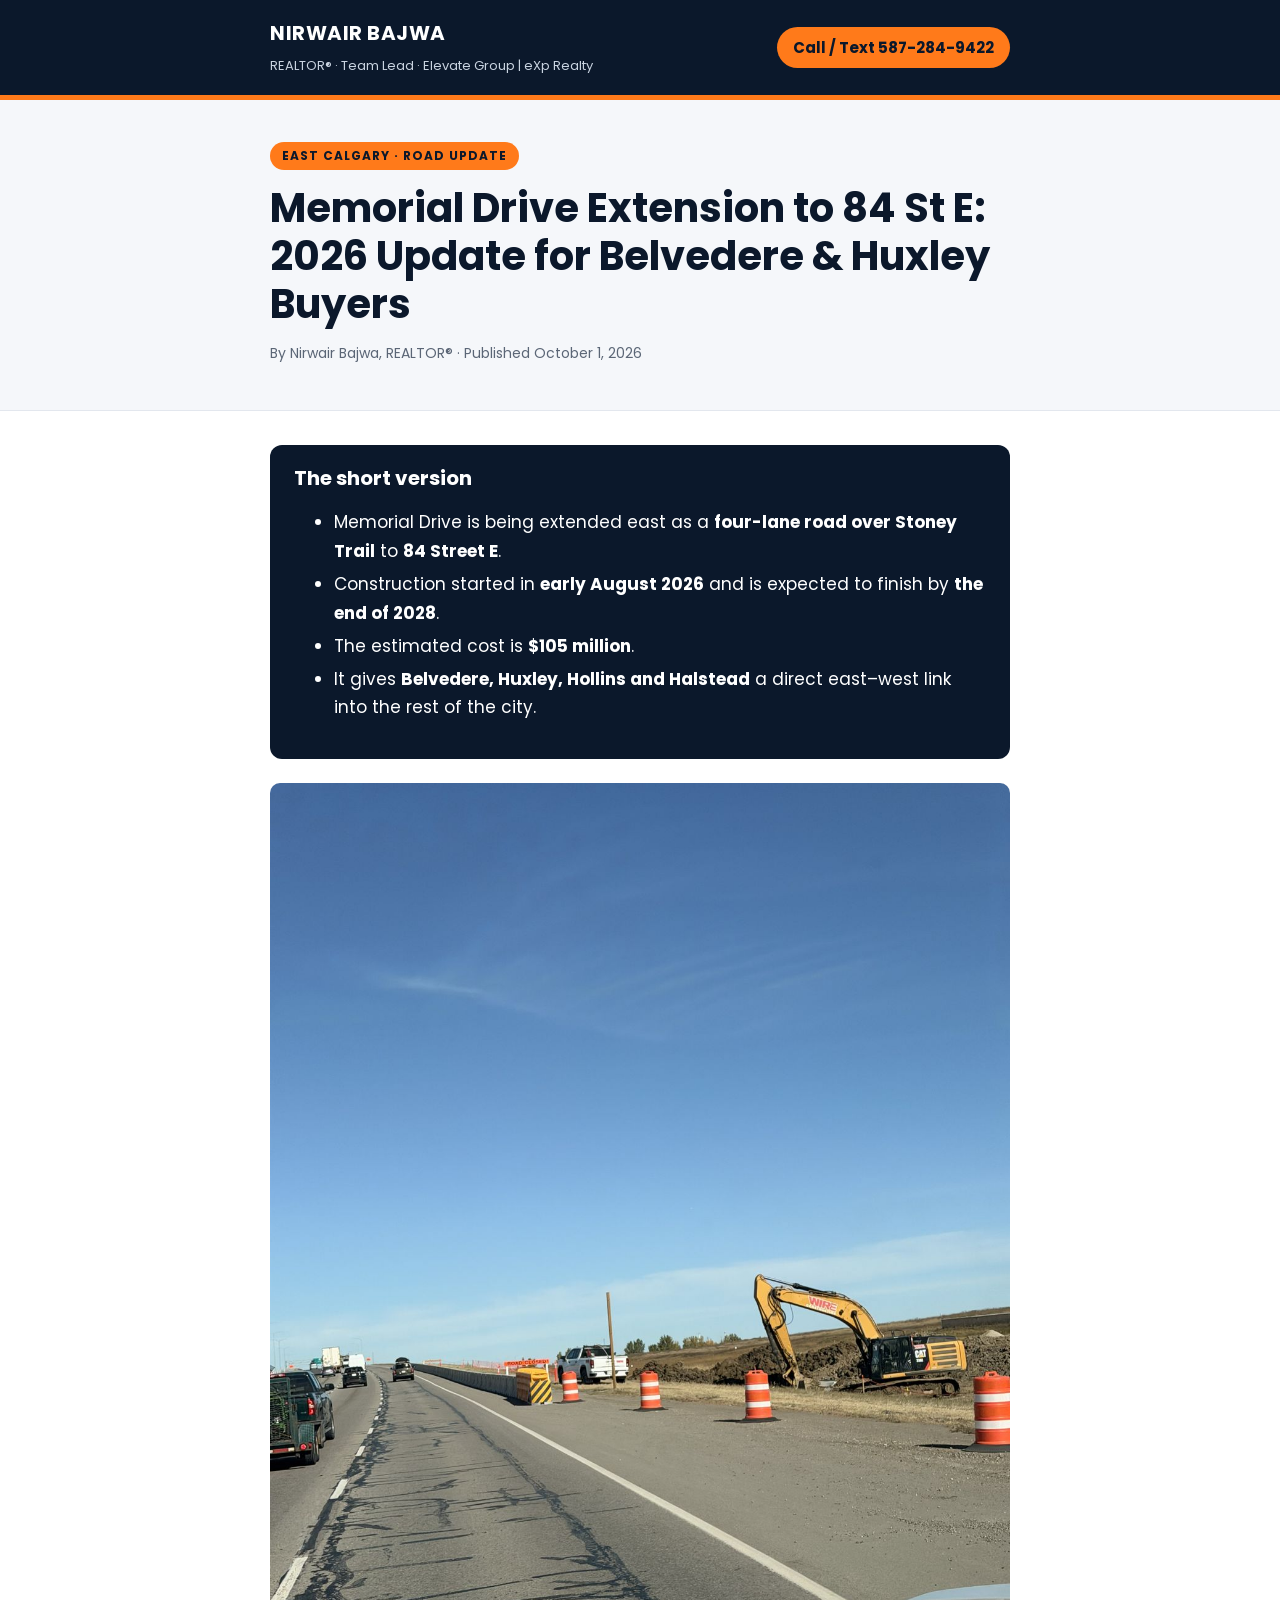
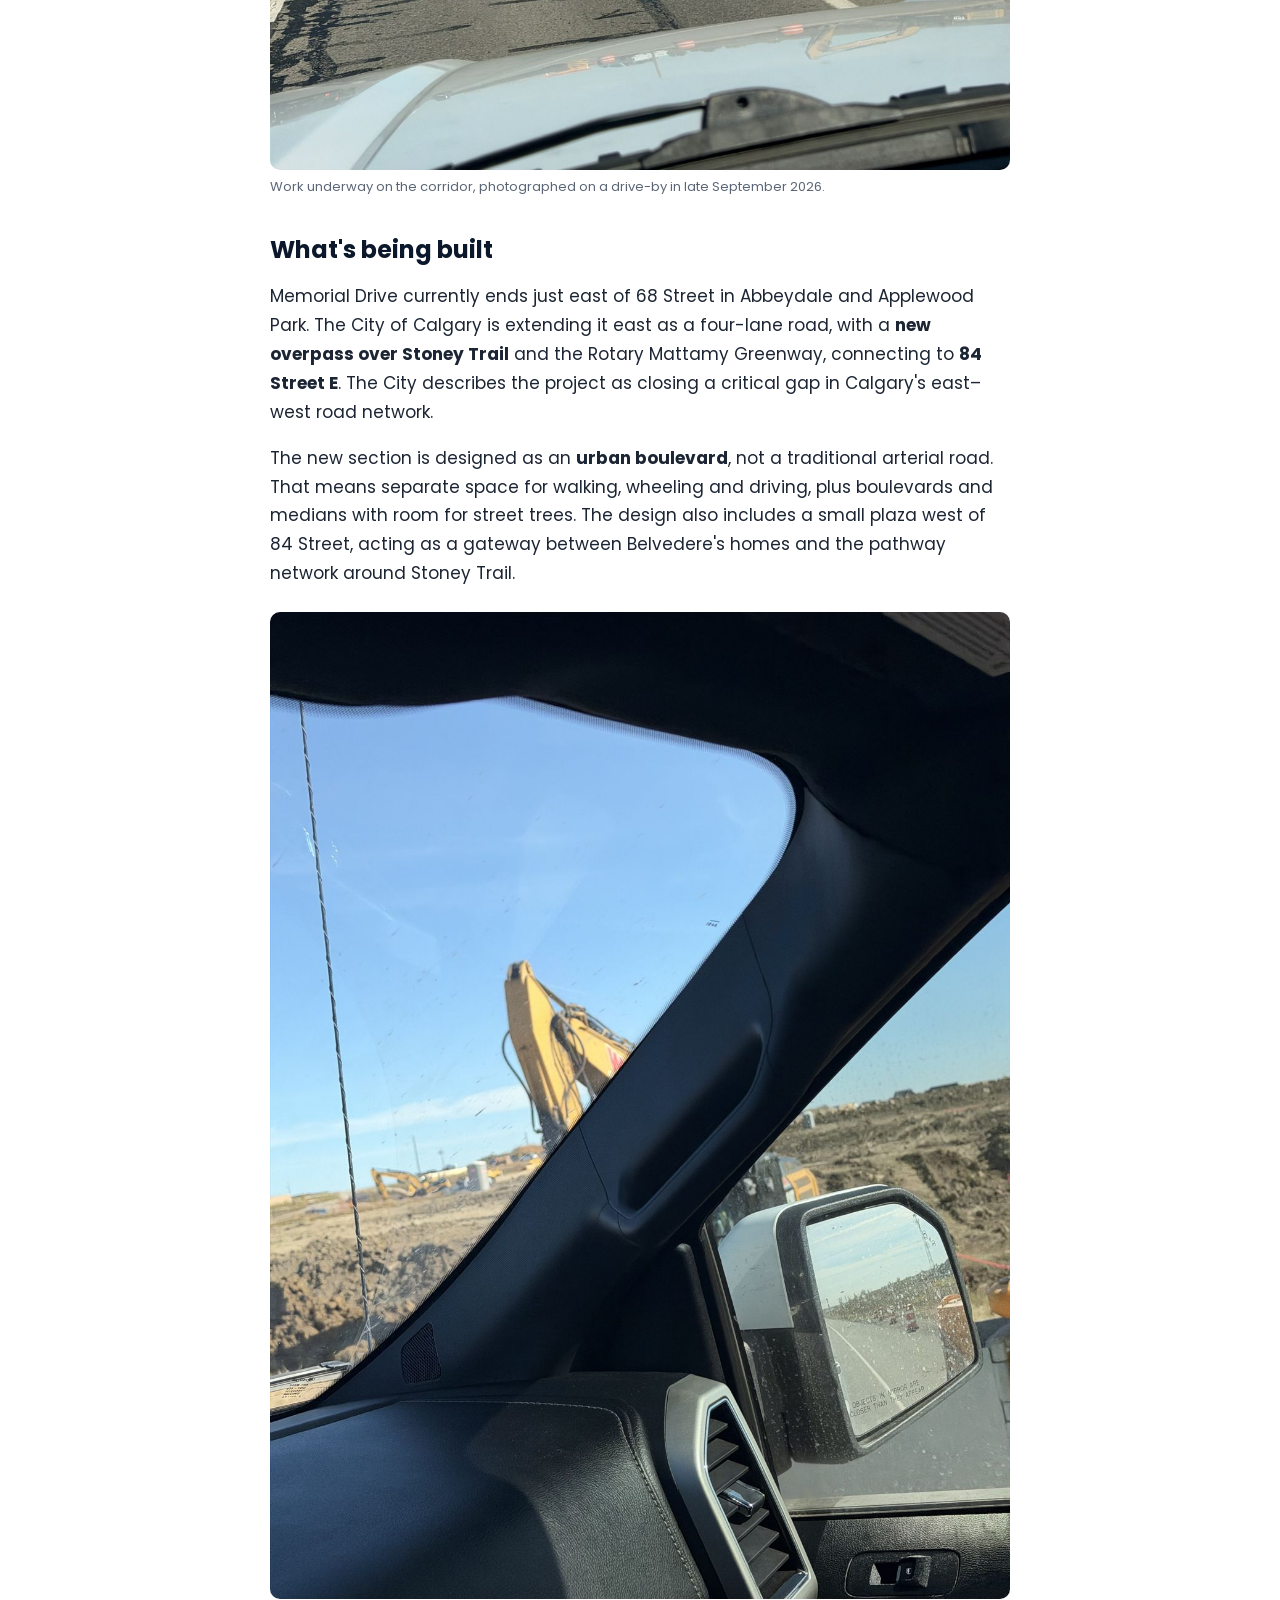
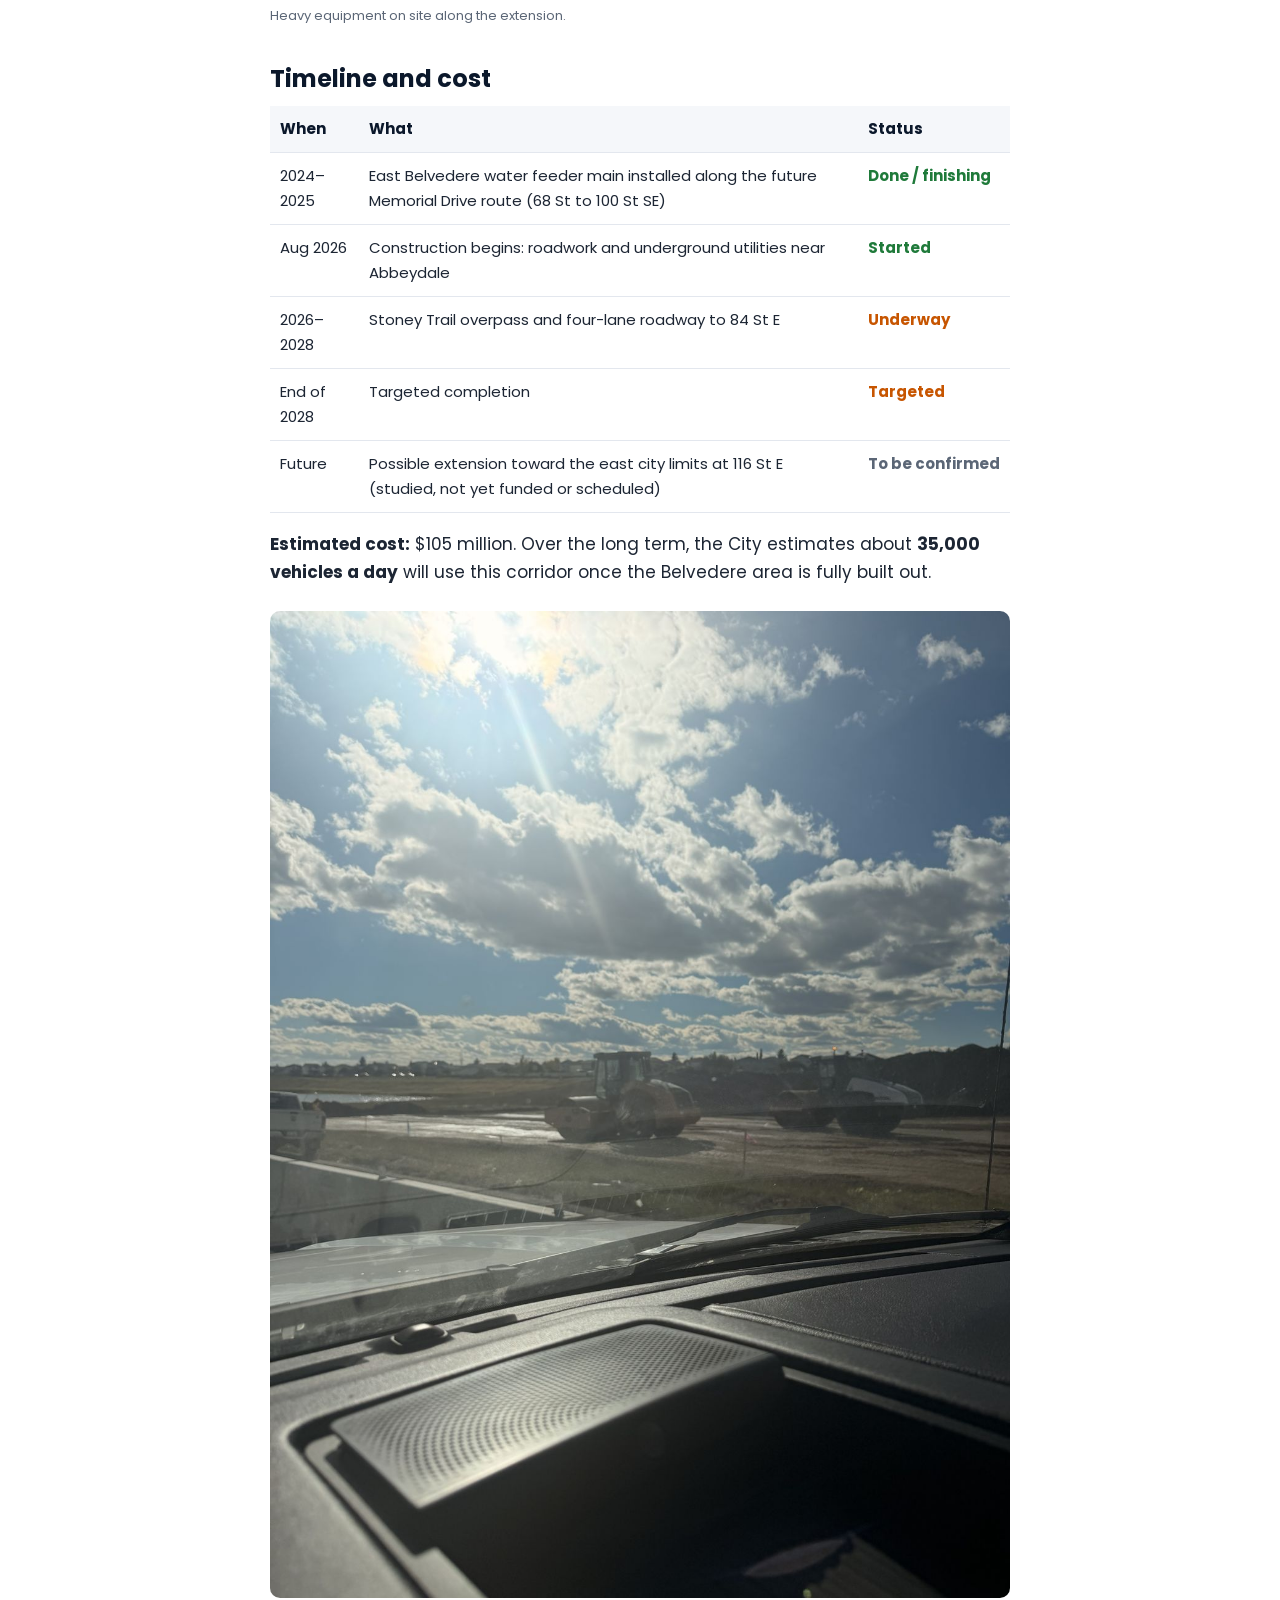
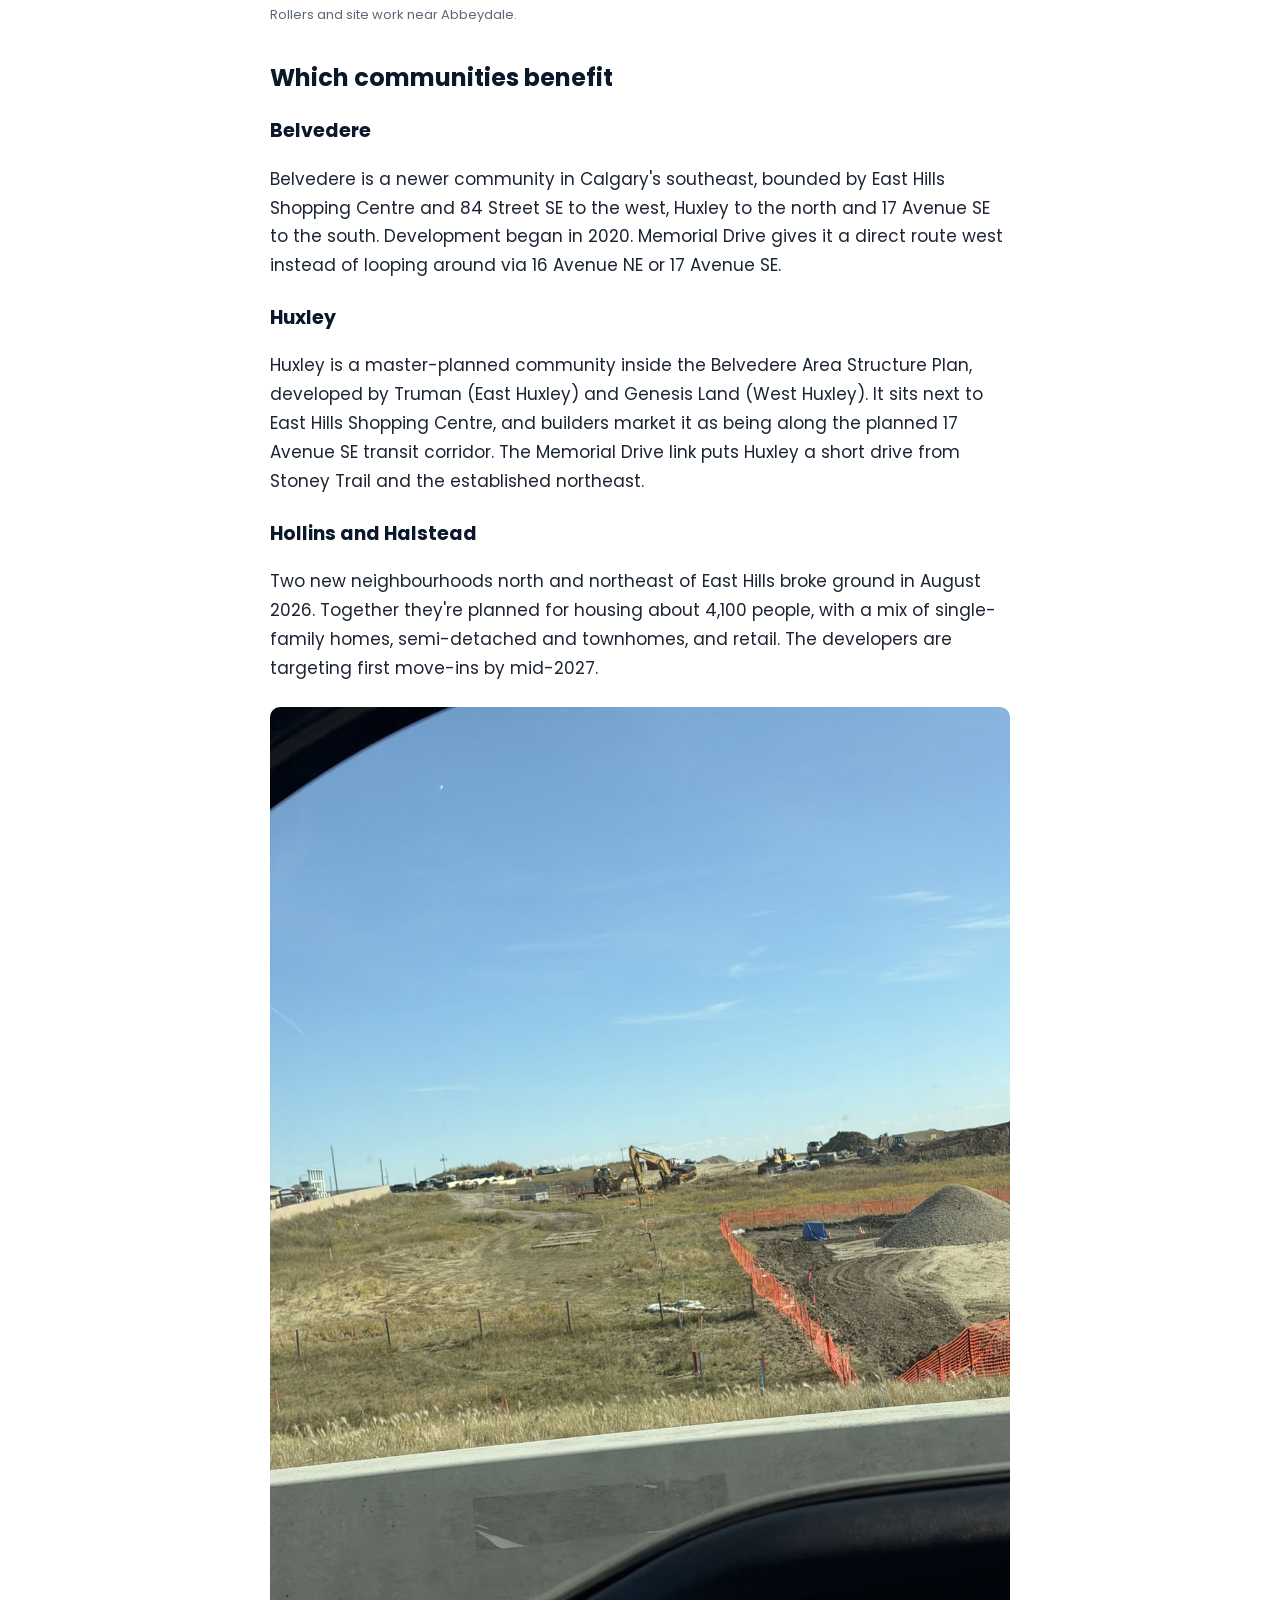
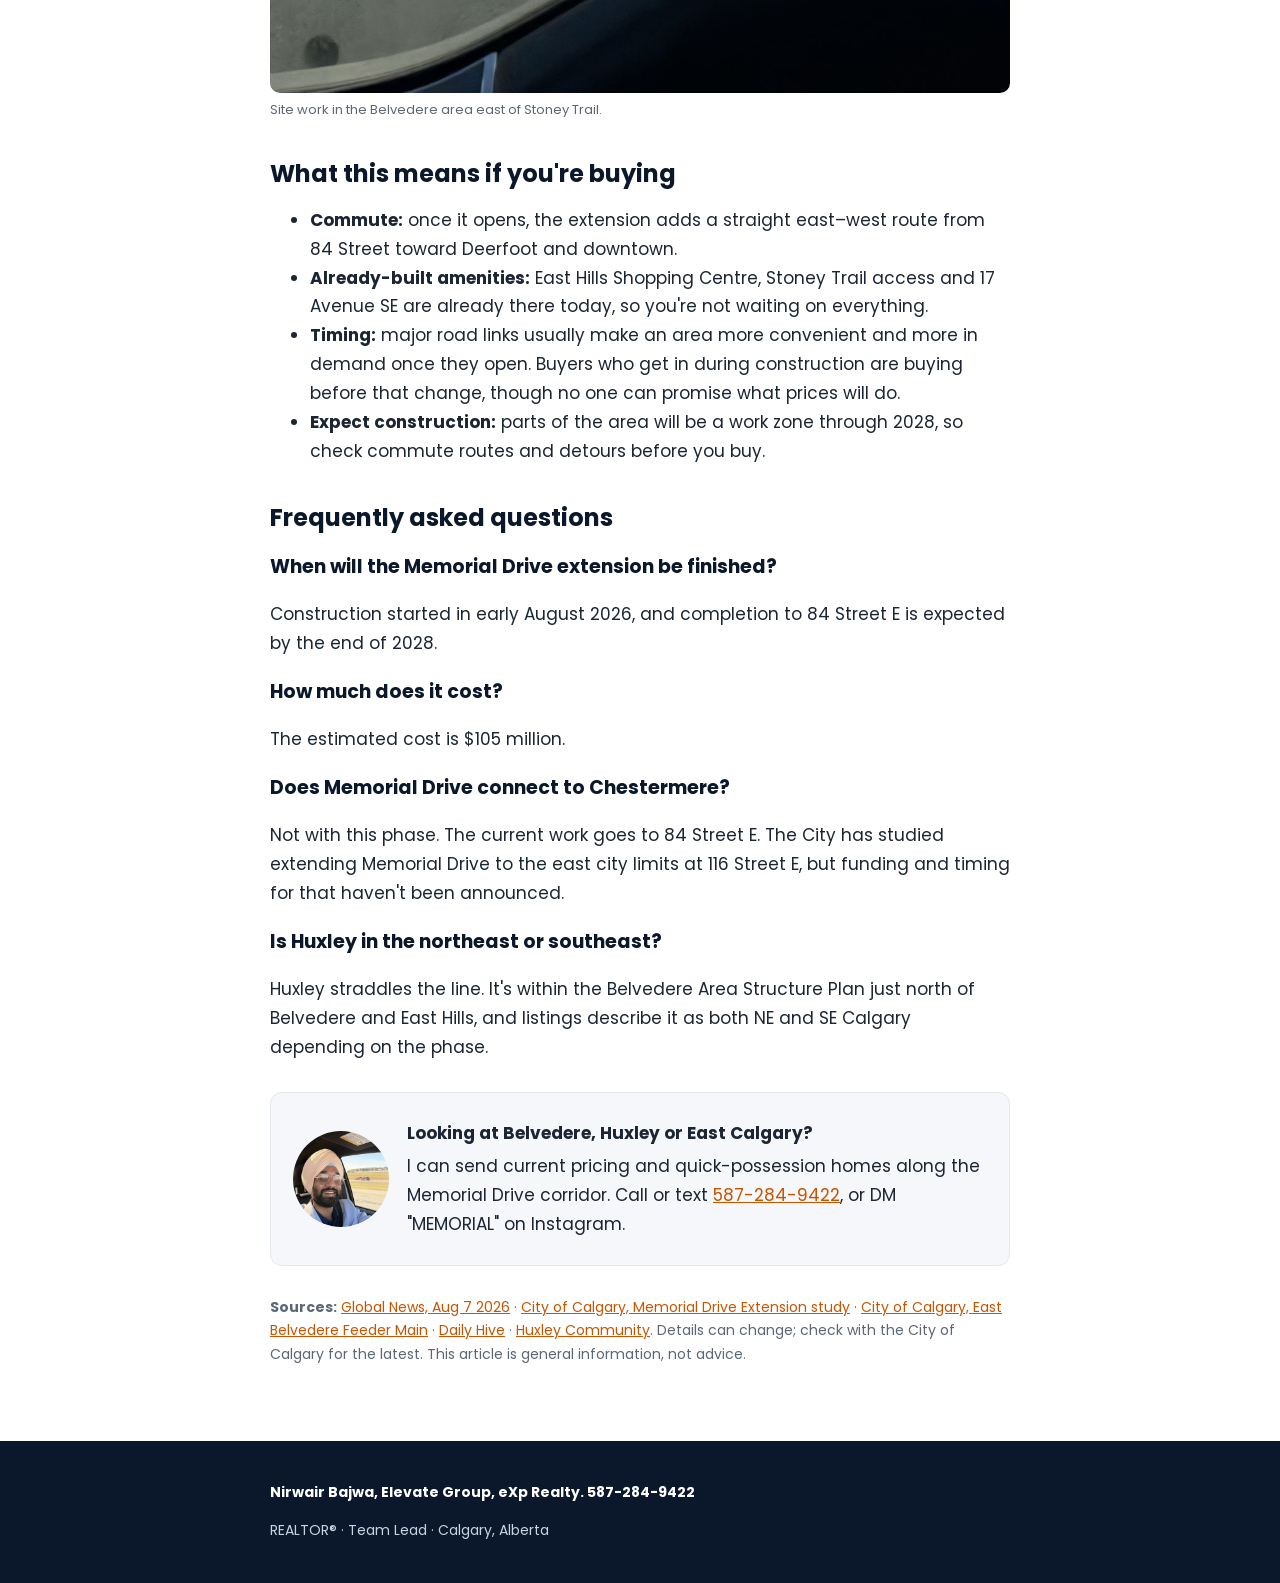
==== memorial-drive-extension-2026/index.html @ ebdf1648 "Launch site with Memorial Drive extension article Co-Authored-By: Claude Opus 5.5 <noreply@anthropic" ====
<!doctype html>
<html lang="en">
<head>
<meta charset="utf-8">
<meta name="viewport" content="width=device-width, initial-scale=1">
<title>Memorial Drive Extension to 84 St E: 2026 Update for Belvedere &amp; Huxley | Nirwair Bajwa</title>
<meta name="description" content="Memorial Drive is being extended over Stoney Trail to 84 Street E in Calgary. Cost, timeline, what's being built and what it means for Belvedere, Huxley and East Calgary buyers. Updated October 1, 2026.">
<link rel="canonical" href="https://nirwairbajwa.github.io/memorial-drive-extension-2026/">
<meta property="og:type" content="article">
<meta property="og:title" content="Memorial Drive Extension to 84 St E: 2026 Update for Belvedere & Huxley">
<meta property="og:description" content="$105M, four lanes, a new Stoney Trail overpass, targeted for end of 2028. What it means for East Calgary buyers.">
<meta property="og:url" content="https://nirwairbajwa.github.io/memorial-drive-extension-2026/">
<meta property="og:image" content="https://nirwairbajwa.github.io/img/memorial-drive-construction-cones.jpg">
<link rel="preconnect" href="https://fonts.googleapis.com"><link rel="stylesheet" href="https://fonts.googleapis.com/css2?family=Poppins:wght@400;500;700&display=swap">
<link rel="stylesheet" href="../style.css">
<script type="application/ld+json">
{"@context":"https://schema.org","@graph":[
{"@type":"Article","headline":"Memorial Drive Extension to 84 St E: 2026 Update for Belvedere & Huxley Buyers","datePublished":"2026-10-01","dateModified":"2026-10-01","image":"https://nirwairbajwa.github.io/img/memorial-drive-construction-cones.jpg","author":{"@type":"Person","name":"Nirwair Bajwa","jobTitle":"REALTOR®, Team Lead","worksFor":{"@type":"RealEstateAgent","name":"Elevate Group | eXp Realty","telephone":"+1-587-284-9422","areaServed":"Calgary, Alberta"}},"mainEntityOfPage":"https://nirwairbajwa.github.io/memorial-drive-extension-2026/"},
{"@type":"FAQPage","mainEntity":[
{"@type":"Question","name":"When will the Memorial Drive extension be finished?","acceptedAnswer":{"@type":"Answer","text":"Construction started in early August 2026 and the extension to 84 Street E is expected to be completed by the end of 2028, according to reporting on the City of Calgary project."}},
{"@type":"Question","name":"How much does the Memorial Drive extension cost?","acceptedAnswer":{"@type":"Answer","text":"The estimated cost of the project is $105 million."}},
{"@type":"Question","name":"Which communities does the Memorial Drive extension connect?","acceptedAnswer":{"@type":"Answer","text":"It extends Memorial Drive east from Abbeydale and Applewood Park, over Stoney Trail, to 84 Street E, connecting the Belvedere area east of Stoney Trail, including Belvedere, Huxley and the new Hollins and Halstead communities, with the rest of Calgary."}},
{"@type":"Question","name":"Will Memorial Drive go all the way to the east city limits?","acceptedAnswer":{"@type":"Answer","text":"The City's functional planning study looks at extending Memorial Drive to the east city limits at 116 Street E. The current construction goes to 84 Street E; timing and funding for anything further east have not been confirmed."}}
]}]}
</script>
</head>
<body>
<header class="site"><div class="wrap">
<a class="brand" href="../"><b>NIRWAIR BAJWA</b><span>REALTOR® · Team Lead · Elevate Group | eXp Realty</span></a>
<a class="callbtn" href="tel:+15872849422">Call / Text 587-284-9422</a>
</div></header>

<section class="hero"><div class="wrap">
<span class="tag">East Calgary · Road update</span>
<h1>Memorial Drive Extension to 84 St E: 2026 Update for Belvedere &amp; Huxley Buyers</h1>
<p class="meta">By Nirwair Bajwa, REALTOR® · Published October 1, 2026</p>
</div></section>

<div class="wrap"><article>

<div class="keybox">
<h2>The short version</h2>
<ul>
<li>Memorial Drive is being extended east as a <b>four-lane road over Stoney Trail</b> to <b>84 Street E</b>.</li>
<li>Construction started in <b>early August 2026</b> and is expected to finish by <b>the end of 2028</b>.</li>
<li>The estimated cost is <b>$105 million</b>.</li>
<li>It gives <b>Belvedere, Huxley, Hollins and Halstead</b> a direct east–west link into the rest of the city.</li>
</ul>
</div>

<figure><img src="../img/memorial-drive-construction-cones.jpg" alt="Construction zone with excavator and traffic cones on the Memorial Drive extension in East Calgary" loading="eager">
<figcaption>Work underway on the corridor, photographed on a drive-by in late September 2026.</figcaption></figure>

<h2>What's being built</h2>
<p>Memorial Drive currently ends just east of 68 Street in Abbeydale and Applewood Park. The City of Calgary is extending it east as a four-lane road, with a <b>new overpass over Stoney Trail</b> and the Rotary Mattamy Greenway, connecting to <b>84 Street E</b>. The City describes the project as closing a critical gap in Calgary's east–west road network.</p>
<p>The new section is designed as an <b>urban boulevard</b>, not a traditional arterial road. That means separate space for walking, wheeling and driving, plus boulevards and medians with room for street trees. The design also includes a small plaza west of 84 Street, acting as a gateway between Belvedere's homes and the pathway network around Stoney Trail.</p>

<figure><img src="../img/memorial-drive-excavator.jpg" alt="Excavator working on Memorial Drive extension seen from a vehicle window" loading="lazy">
<figcaption>Heavy equipment on site along the extension.</figcaption></figure>

<h2>Timeline and cost</h2>
<table>
<tr><th>When</th><th>What</th><th>Status</th></tr>
<tr><td>2024–2025</td><td>East Belvedere water feeder main installed along the future Memorial Drive route (68 St to 100 St SE)</td><td class="status done">Done / finishing</td></tr>
<tr><td>Aug 2026</td><td>Construction begins: roadwork and underground utilities near Abbeydale</td><td class="status done">Started</td></tr>
<tr><td>2026–2028</td><td>Stoney Trail overpass and four-lane roadway to 84 St E</td><td class="status now">Underway</td></tr>
<tr><td>End of 2028</td><td>Targeted completion</td><td class="status now">Targeted</td></tr>
<tr><td>Future</td><td>Possible extension toward the east city limits at 116 St E (studied, not yet funded or scheduled)</td><td class="status tbd">To be confirmed</td></tr>
</table>
<p><b>Estimated cost:</b> $105 million. Over the long term, the City estimates about <b>35,000 vehicles a day</b> will use this corridor once the Belvedere area is fully built out.</p>

<figure><img src="../img/memorial-drive-rollers-abbeydale.jpg" alt="Road rollers compacting ground for Memorial Drive extension near Abbeydale, Calgary" loading="lazy">
<figcaption>Rollers and site work near Abbeydale.</figcaption></figure>

<h2>Which communities benefit</h2>
<h3>Belvedere</h3>
<p>Belvedere is a newer community in Calgary's southeast, bounded by East Hills Shopping Centre and 84 Street SE to the west, Huxley to the north and 17 Avenue SE to the south. Development began in 2020. Memorial Drive gives it a direct route west instead of looping around via 16 Avenue NE or 17 Avenue SE.</p>
<h3>Huxley</h3>
<p>Huxley is a master-planned community inside the Belvedere Area Structure Plan, developed by Truman (East Huxley) and Genesis Land (West Huxley). It sits next to East Hills Shopping Centre, and builders market it as being along the planned 17 Avenue SE transit corridor. The Memorial Drive link puts Huxley a short drive from Stoney Trail and the established northeast.</p>
<h3>Hollins and Halstead</h3>
<p>Two new neighbourhoods north and northeast of East Hills broke ground in August 2026. Together they're planned for housing about 4,100 people, with a mix of single-family homes, semi-detached and townhomes, and retail. The developers are targeting first move-ins by mid-2027.</p>

<figure><img src="../img/belvedere-huxley-site-work.jpg" alt="New community site work east of Stoney Trail in the Belvedere area of Calgary" loading="lazy">
<figcaption>Site work in the Belvedere area east of Stoney Trail.</figcaption></figure>

<h2>What this means if you're buying</h2>
<ul>
<li><b>Commute:</b> once it opens, the extension adds a straight east–west route from 84 Street toward Deerfoot and downtown.</li>
<li><b>Already-built amenities:</b> East Hills Shopping Centre, Stoney Trail access and 17 Avenue SE are already there today, so you're not waiting on everything.</li>
<li><b>Timing:</b> major road links usually make an area more convenient and more in demand once they open. Buyers who get in during construction are buying before that change, though no one can promise what prices will do.</li>
<li><b>Expect construction:</b> parts of the area will be a work zone through 2028, so check commute routes and detours before you buy.</li>
</ul>

<div class="faq">
<h2>Frequently asked questions</h2>
<h3>When will the Memorial Drive extension be finished?</h3>
<p>Construction started in early August 2026, and completion to 84 Street E is expected by the end of 2028.</p>
<h3>How much does it cost?</h3>
<p>The estimated cost is $105 million.</p>
<h3>Does Memorial Drive connect to Chestermere?</h3>
<p>Not with this phase. The current work goes to 84 Street E. The City has studied extending Memorial Drive to the east city limits at 116 Street E, but funding and timing for that haven't been announced.</p>
<h3>Is Huxley in the northeast or southeast?</h3>
<p>Huxley straddles the line. It's within the Belvedere Area Structure Plan just north of Belvedere and East Hills, and listings describe it as both NE and SE Calgary depending on the phase.</p>
</div>

<div class="cta">
<img src="../img/nirwair-bajwa.jpg" alt="Nirwair Bajwa, REALTOR®, Elevate Group eXp Realty">
<div>
<p><b>Looking at Belvedere, Huxley or East Calgary?</b></p>
<p>I can send current pricing and quick-possession homes along the Memorial Drive corridor. Call or text <a href="tel:+15872849422">587-284-9422</a>, or DM "MEMORIAL" on Instagram.</p>
</div></div>

<p class="sources"><b>Sources:</b>
<a href="https://globalnews.ca/news/12013699/memorial-drive-extension-calgary-hollins-halstead/" rel="nofollow">Global News, Aug 7 2026</a> ·
<a href="https://engage.calgary.ca/memorialdriveeast" rel="nofollow">City of Calgary, Memorial Drive Extension study</a> ·
<a href="https://www.calgary.ca/planning/water/east-belvedere-feeder-main.html" rel="nofollow">City of Calgary, East Belvedere Feeder Main</a> ·
<a href="https://dailyhive.com/calgary/calgary-memorial-drive-extension-construction" rel="nofollow">Daily Hive</a> ·
<a href="https://www.huxleycommunity.ca/" rel="nofollow">Huxley Community</a>.
Details can change; check with the City of Calgary for the latest. This article is general information, not advice.</p>

</article></div>

<footer><div class="wrap">
<p><b>Nirwair Bajwa, Elevate Group, eXp Realty. 587-284-9422</b></p>
<p>REALTOR® · Team Lead · Calgary, Alberta</p>
</div></footer>
</body>
</html>
---- style.css ----
:root{--navy:#0b182b;--orange:#ff7a1a;--ink:#1c2533;--muted:#5b6676;--line:#e3e7ee;--bg:#fff;--soft:#f5f7fa}
*{box-sizing:border-box}
body{margin:0;font-family:"Poppins",system-ui,-apple-system,"Segoe UI",sans-serif;color:var(--ink);background:var(--bg);line-height:1.7;font-size:17px}
a{color:#c75500}
header.site{background:var(--navy);color:#fff;border-bottom:5px solid var(--orange)}
header.site .wrap{display:flex;justify-content:space-between;align-items:center;gap:12px;flex-wrap:wrap;padding:16px 20px}
header.site a{color:#fff;text-decoration:none}
.brand b{display:block;font-size:20px;letter-spacing:.5px}
.brand span{font-size:13px;color:#c9d3e0}
.callbtn{background:var(--orange);color:var(--navy)!important;font-weight:700;padding:8px 16px;border-radius:999px;font-size:15px}
.wrap{max-width:780px;margin:0 auto;padding:0 20px}
.hero{background:var(--soft);border-bottom:1px solid var(--line);padding:40px 0 30px}
.tag{display:inline-block;background:var(--orange);color:var(--navy);font-weight:700;font-size:12px;letter-spacing:1px;padding:4px 12px;border-radius:999px;text-transform:uppercase}
h1{font-size:clamp(28px,5vw,40px);line-height:1.2;margin:14px 0 10px;color:var(--navy)}
h2{font-size:24px;color:var(--navy);margin:36px 0 8px;line-height:1.3}
h3{font-size:19px;color:var(--navy);margin:22px 0 4px}
.meta{color:var(--muted);font-size:14px}
article{padding:10px 0 30px}
figure{margin:24px 0}
figure img{width:100%;border-radius:10px;display:block}
figcaption{font-size:13px;color:var(--muted);margin-top:6px}
.keybox{background:var(--navy);color:#fff;border-radius:12px;padding:20px 24px;margin:24px 0}
.keybox h2{color:#fff;margin-top:0;font-size:20px}
.keybox li{margin:4px 0}
table{width:100%;border-collapse:collapse;font-size:15px;margin:12px 0}
th,td{text-align:left;padding:10px;border-bottom:1px solid var(--line);vertical-align:top}
th{background:var(--soft);color:var(--navy)}
.status{font-weight:700;white-space:nowrap}
.done{color:#1f7a3a}.now{color:#c75500}.tbd{color:var(--muted)}
.faq h3{margin-top:18px}
.cta{background:var(--soft);border:1px solid var(--line);border-radius:12px;padding:22px;display:flex;gap:18px;align-items:center;margin:30px 0}
.cta img{width:96px;height:96px;object-fit:cover;border-radius:50%;flex-shrink:0}
.cta p{margin:4px 0}
.sources{font-size:14px;color:var(--muted)}
.cards{display:grid;gap:18px;padding:24px 0}
.card{border:1px solid var(--line);border-radius:12px;overflow:hidden;text-decoration:none;color:inherit;display:block}
.card img{width:100%;height:220px;object-fit:cover;display:block}
.card div{padding:16px 18px}
.card h2{margin:6px 0;font-size:21px}
footer{background:var(--navy);color:#c9d3e0;font-size:14px;padding:26px 0;margin-top:30px}
footer b{color:#fff}
@media (max-width:560px){.cta{flex-direction:column;text-align:center}}
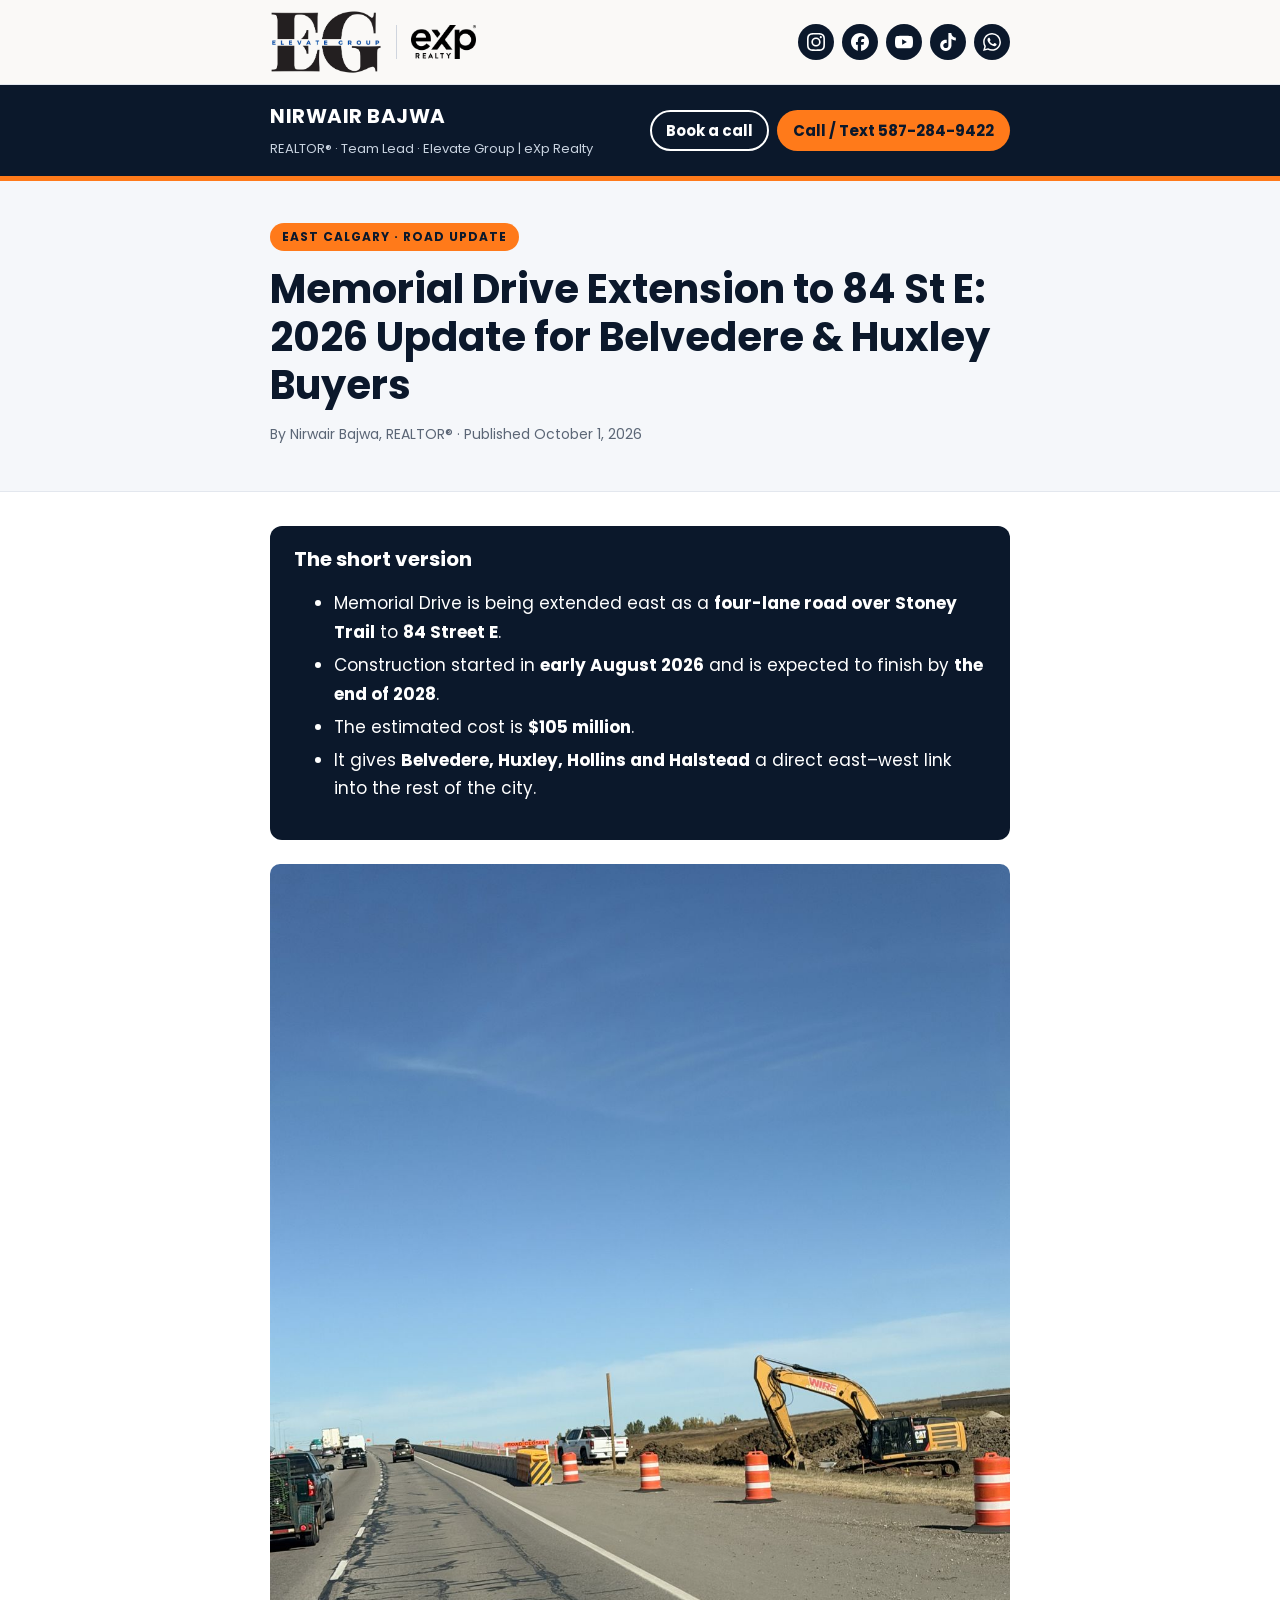
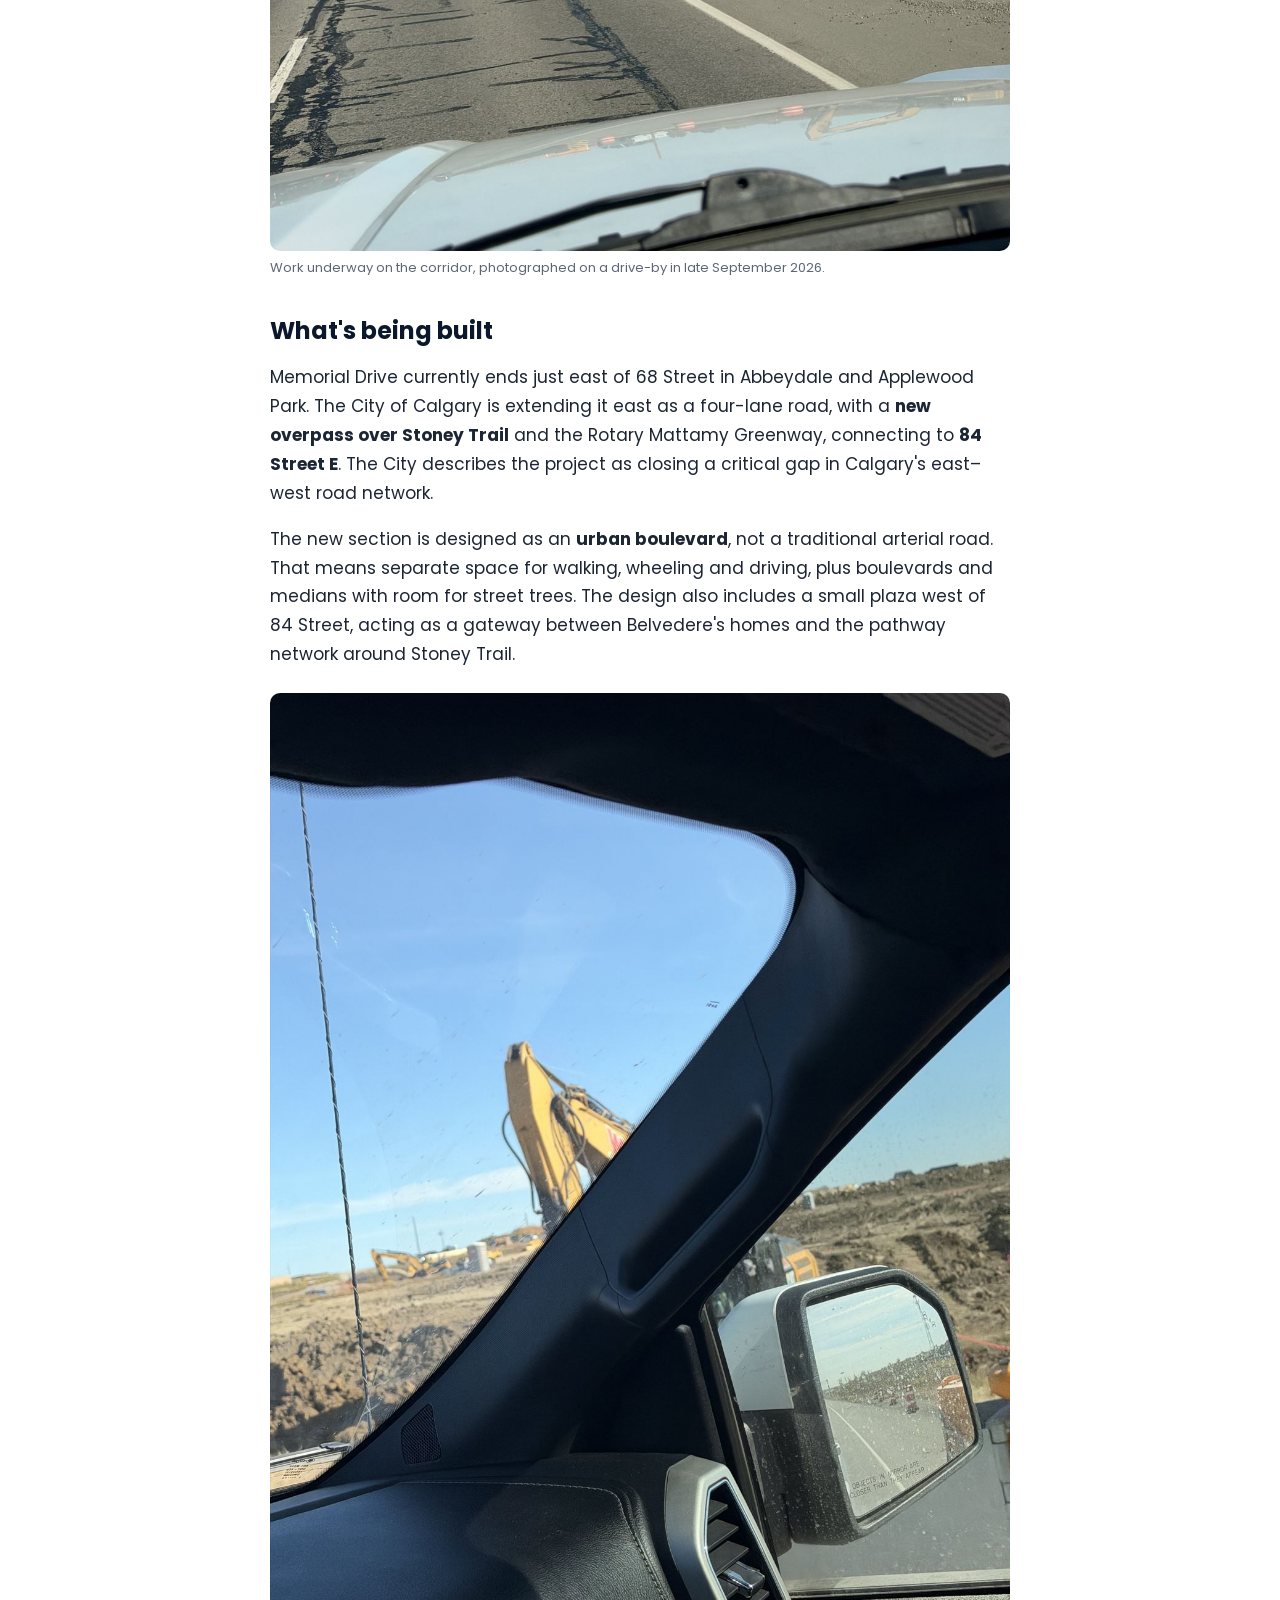
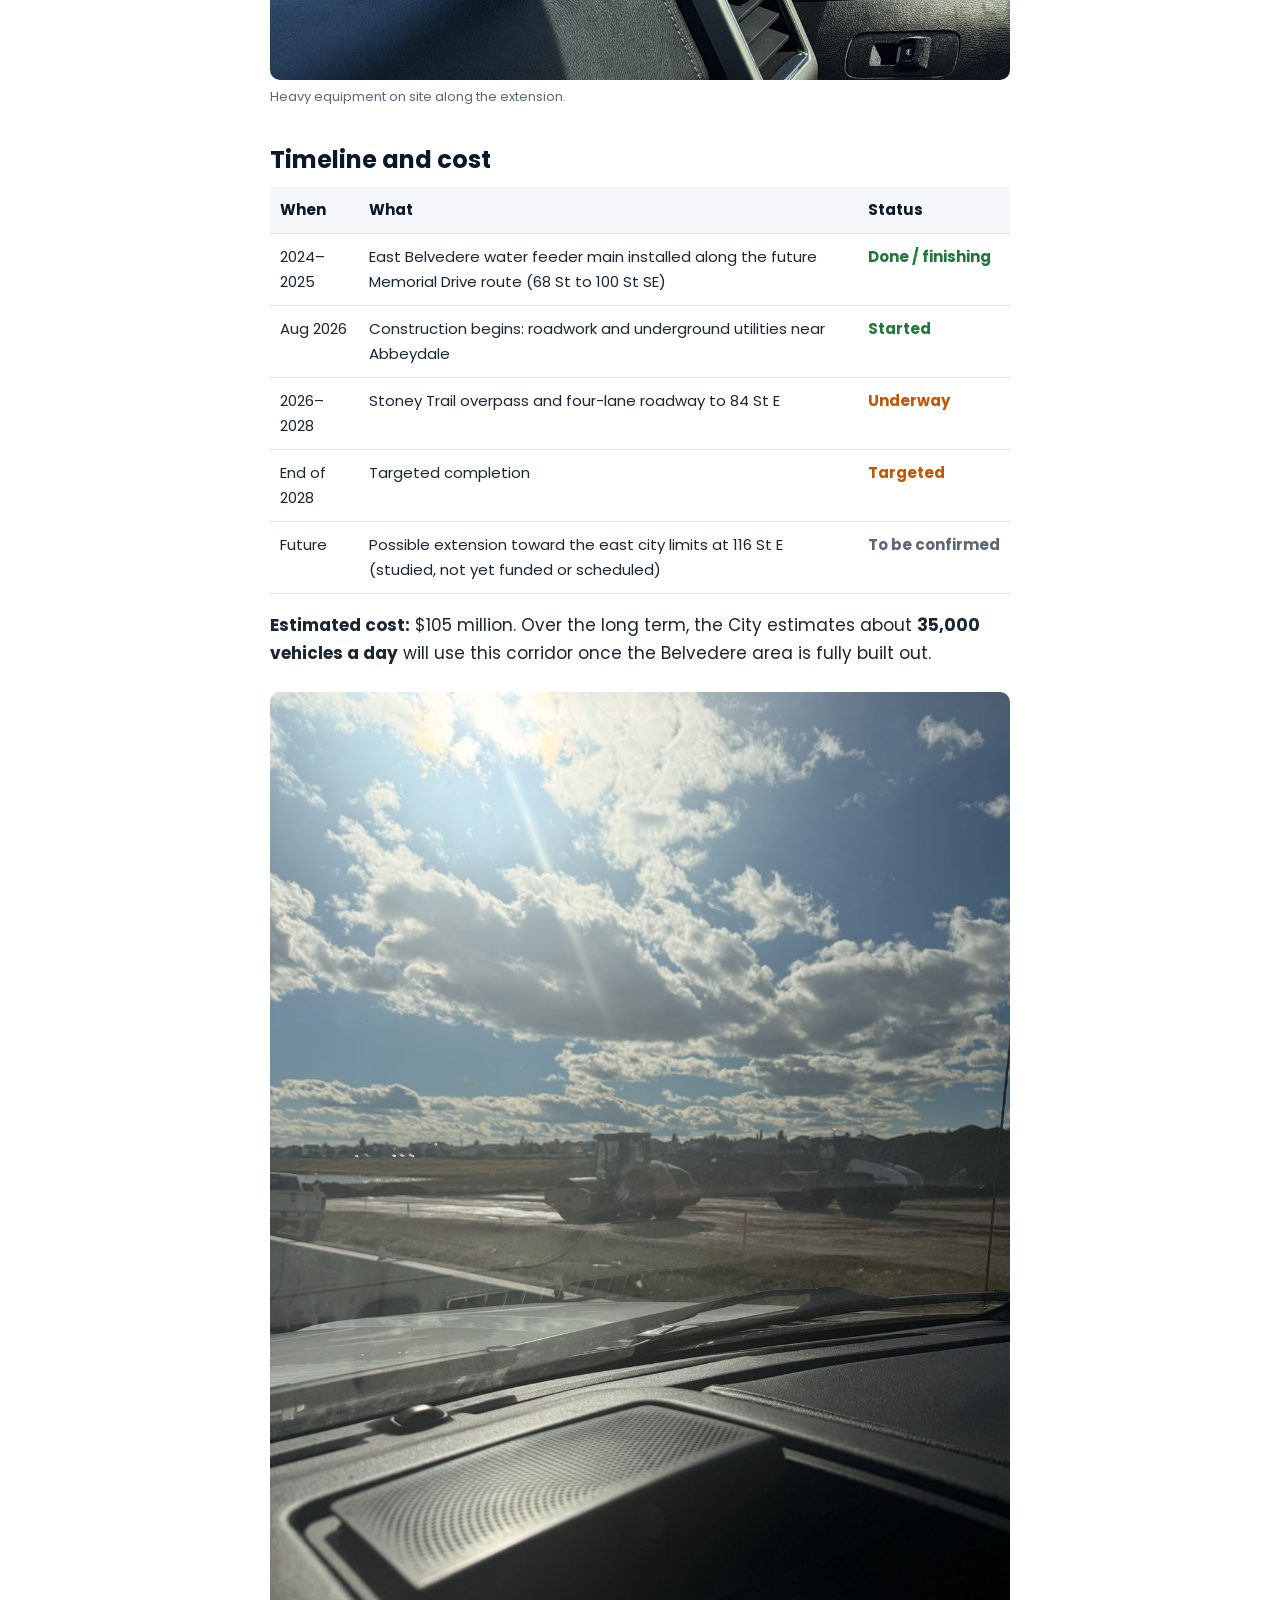
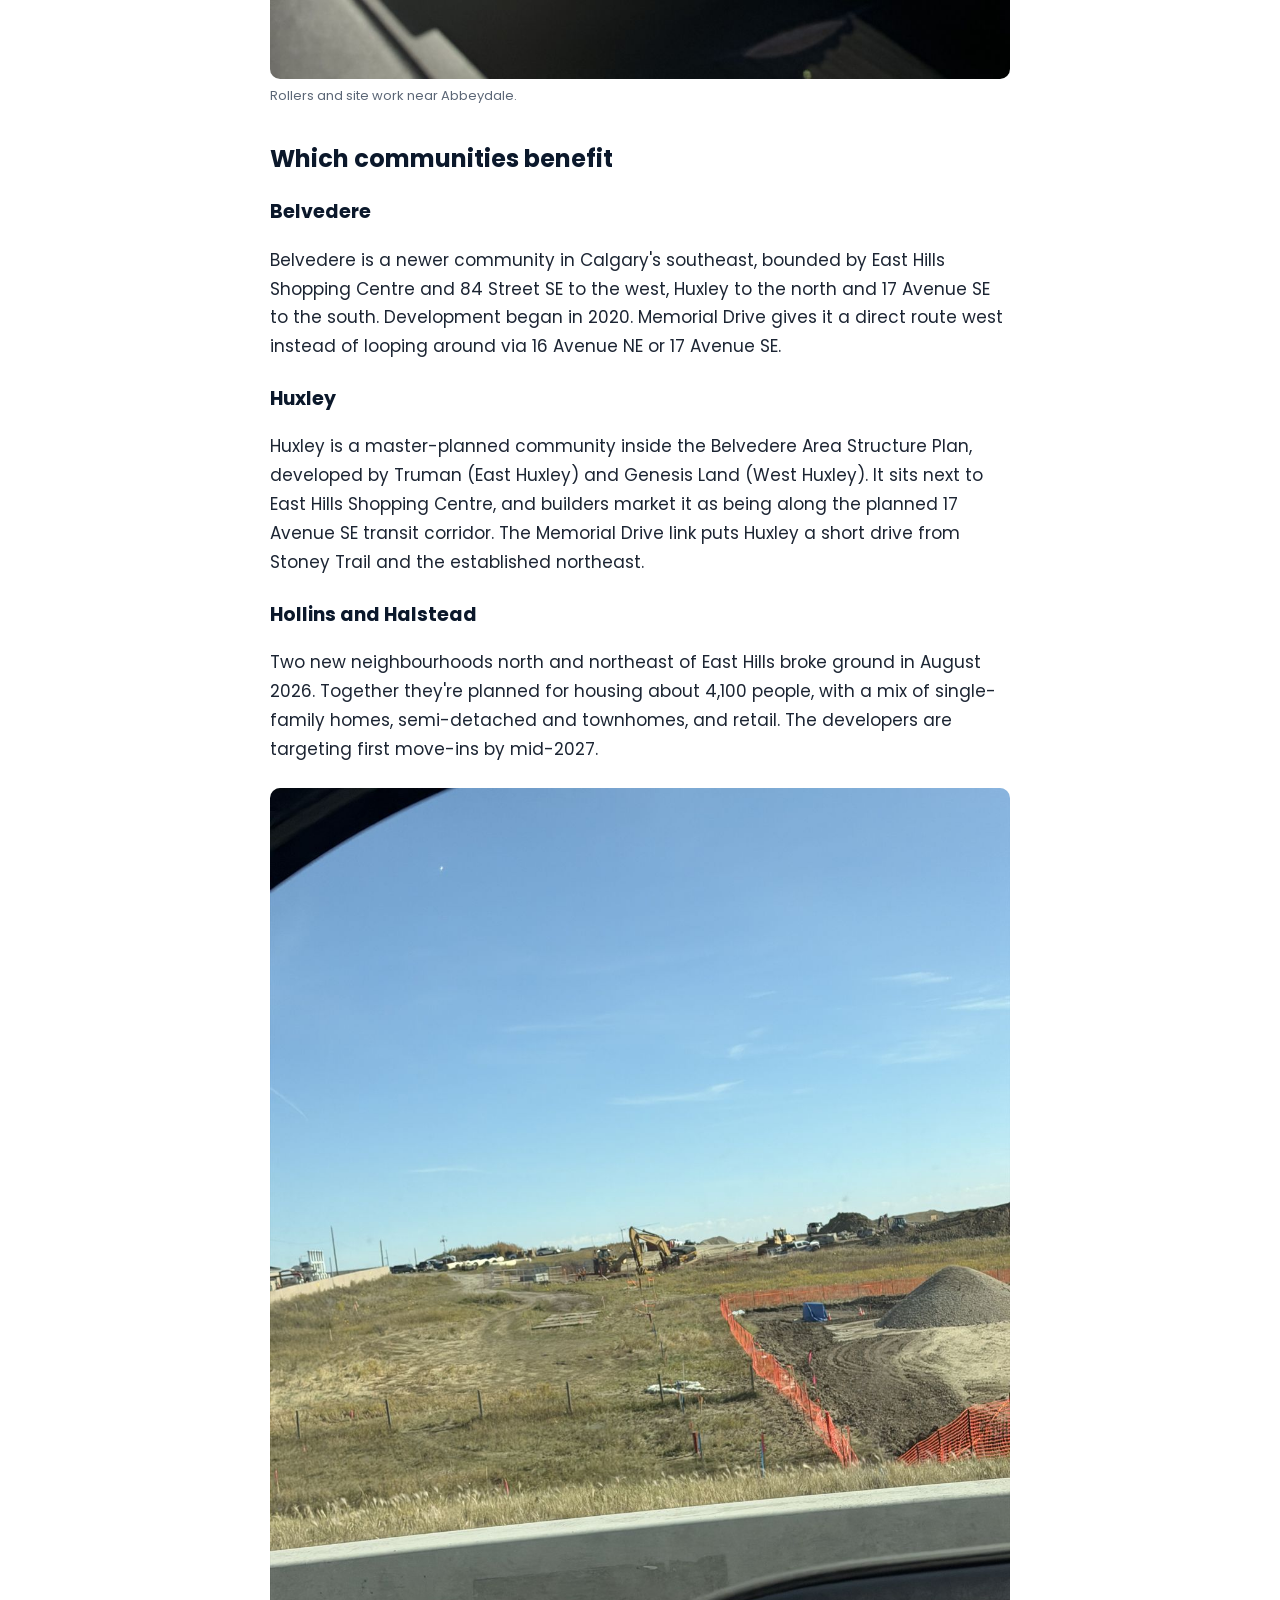
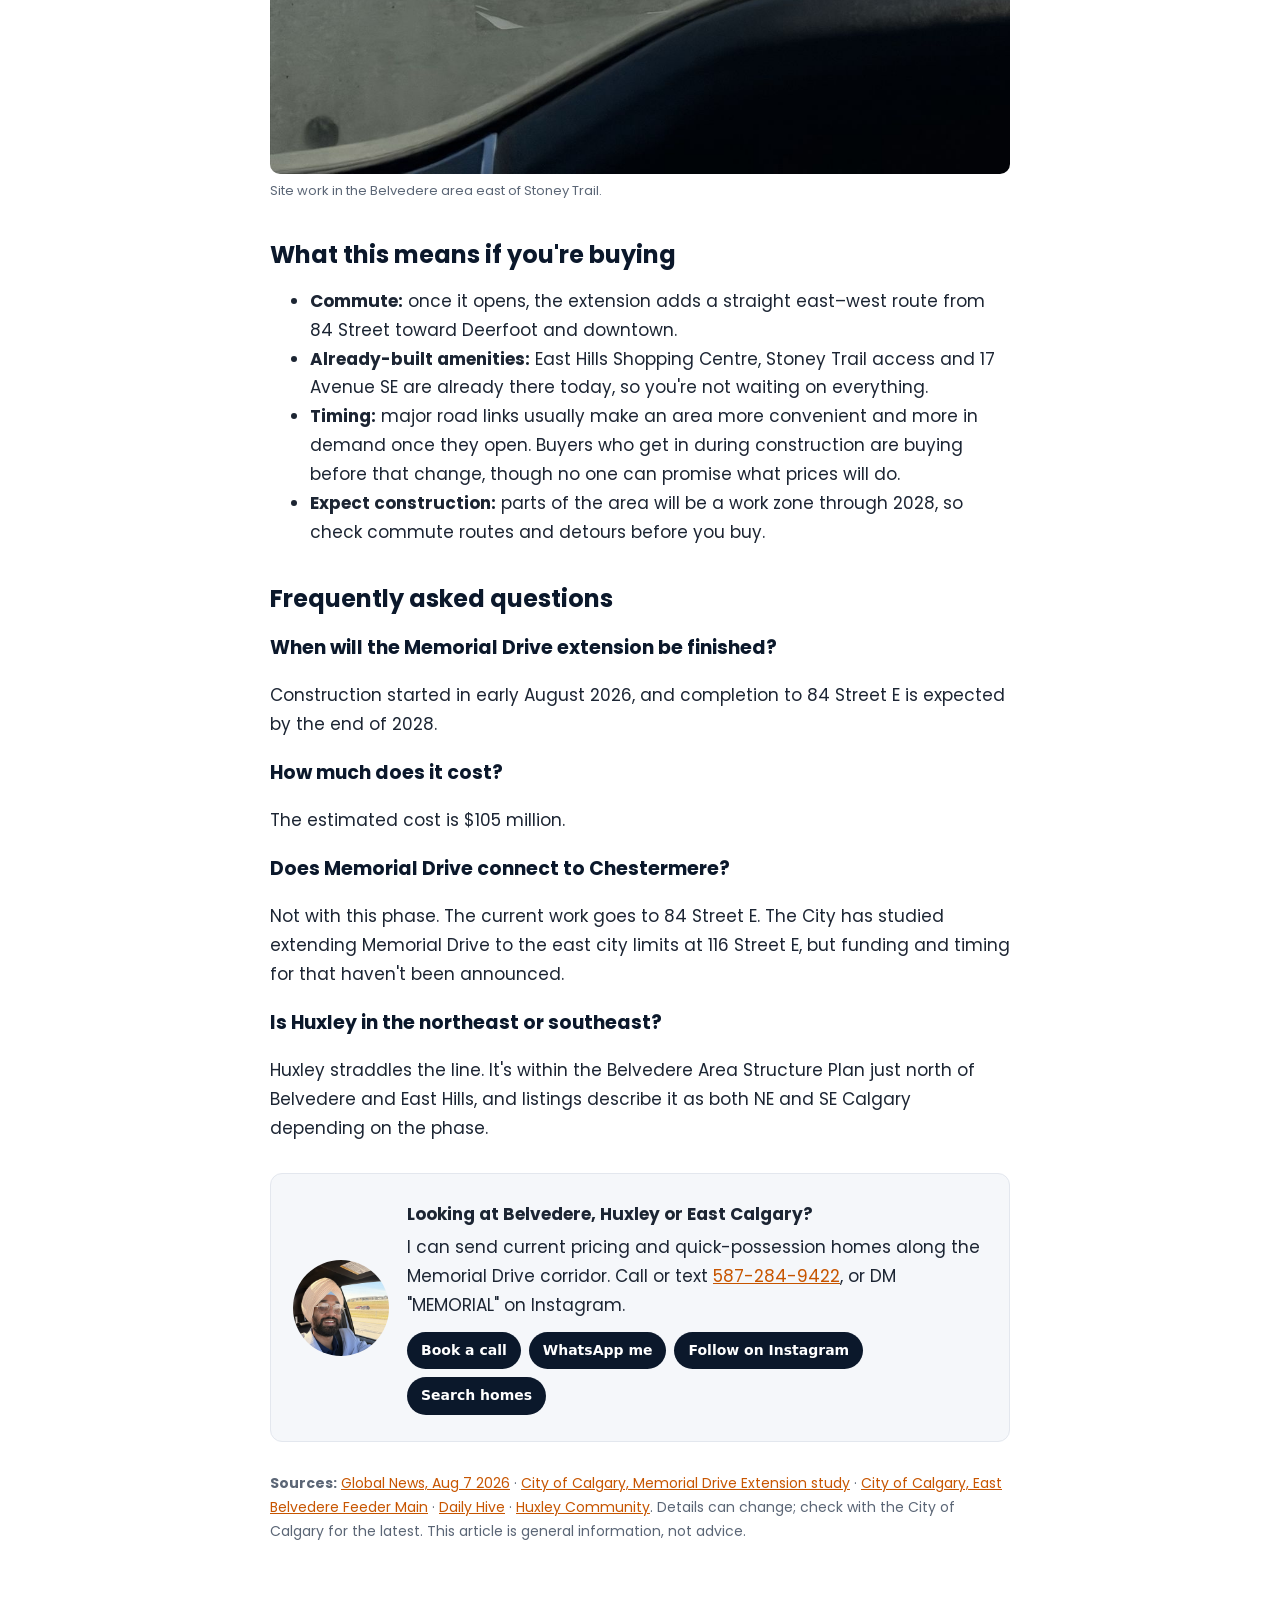
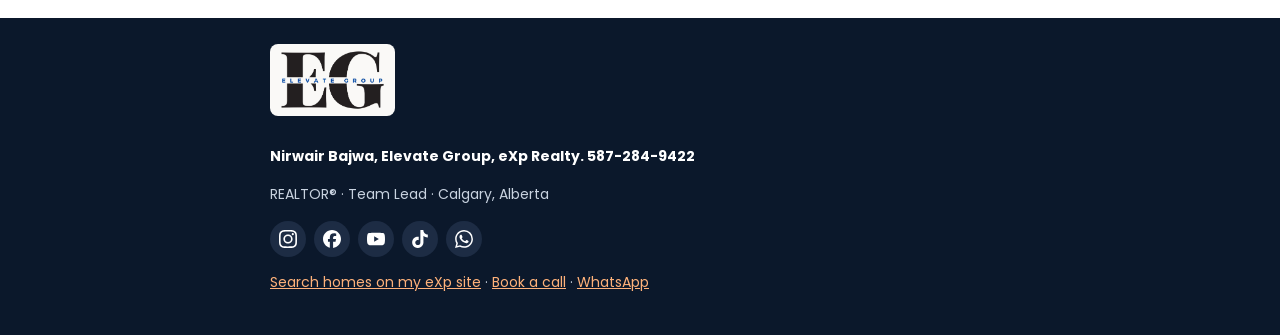
==== commit 4d4dbdb7: "Add Elevate Group and eXp logos, social links, booking and WhatsApp buttons Co-Authored-By: Claude O" ====
--- a/memorial-drive-extension-2026/index.html
+++ b/memorial-drive-extension-2026/index.html
@@ -15,7 +15,7 @@
 <link rel="stylesheet" href="../style.css">
 <script type="application/ld+json">
 {"@context":"https://schema.org","@graph":[
-{"@type":"Article","headline":"Memorial Drive Extension to 84 St E: 2026 Update for Belvedere & Huxley Buyers","datePublished":"2026-10-01","dateModified":"2026-10-01","image":"https://nirwairbajwa.github.io/img/memorial-drive-construction-cones.jpg","author":{"@type":"Person","name":"Nirwair Bajwa","jobTitle":"REALTOR®, Team Lead","worksFor":{"@type":"RealEstateAgent","name":"Elevate Group | eXp Realty","telephone":"+1-587-284-9422","areaServed":"Calgary, Alberta"}},"mainEntityOfPage":"https://nirwairbajwa.github.io/memorial-drive-extension-2026/"},
+{"@type":"Article","headline":"Memorial Drive Extension to 84 St E: 2026 Update for Belvedere & Huxley Buyers","datePublished":"2026-10-01","dateModified":"2026-10-01","image":"https://nirwairbajwa.github.io/img/memorial-drive-construction-cones.jpg","author":{"@type":"Person","name":"Nirwair Bajwa","jobTitle":"REALTOR®, Team Lead","sameAs":["https://www.instagram.com/nirwairbajwa/","https://www.facebook.com/nirwairbajwa","https://www.youtube.com/@nirwairbajwa","https://www.tiktok.com/@nirwairbajwa","https://nirwairsinghbajwa.exprealty.com/"],"worksFor":{"@type":"RealEstateAgent","name":"Elevate Group | eXp Realty","telephone":"+1-587-284-9422","areaServed":"Calgary, Alberta"}},"mainEntityOfPage":"https://nirwairbajwa.github.io/memorial-drive-extension-2026/"},
 {"@type":"FAQPage","mainEntity":[
 {"@type":"Question","name":"When will the Memorial Drive extension be finished?","acceptedAnswer":{"@type":"Answer","text":"Construction started in early August 2026 and the extension to 84 Street E is expected to be completed by the end of 2028, according to reporting on the City of Calgary project."}},
 {"@type":"Question","name":"How much does the Memorial Drive extension cost?","acceptedAnswer":{"@type":"Answer","text":"The estimated cost of the project is $105 million."}},
@@ -25,10 +25,16 @@
 </script>
 </head>
 <body>
-<header class="site"><div class="wrap">
+<header class="site">
+<div class="topbar"><div class="wrap">
+<a class="logos" href="../"><img src="../img/elevate-group-logo.png" alt="Elevate Group" class="eg"><span class="sep"></span><img src="../img/exp-realty-logo.png" alt="eXp Realty" class="exp"></a>
+<nav class="social" aria-label="Social media"><a href="https://www.instagram.com/nirwairbajwa/" target="_blank" rel="noopener" aria-label="Instagram" title="Instagram"><svg viewBox="0 0 24 24" aria-hidden="true"><path d="M7.0301.084c-1.2768.0602-2.1487.264-2.911.5634-.7888.3075-1.4575.72-2.1228 1.3877-.6652.6677-1.075 1.3368-1.3802 2.127-.2954.7638-.4956 1.6365-.552 2.914-.0564 1.2775-.0689 1.6882-.0626 4.947.0062 3.2586.0206 3.6671.0825 4.9473.061 1.2765.264 2.1482.5635 2.9107.308.7889.72 1.4573 1.388 2.1228.6679.6655 1.3365 1.0743 2.1285 1.38.7632.295 1.6361.4961 2.9134.552 1.2773.056 1.6884.069 4.9462.0627 3.2578-.0062 3.668-.0207 4.9478-.0814 1.28-.0607 2.147-.2652 2.9098-.5633.7889-.3086 1.4578-.72 2.1228-1.3881.665-.6682 1.0745-1.3378 1.3795-2.1284.2957-.7632.4966-1.636.552-2.9124.056-1.2809.0692-1.6898.063-4.948-.0063-3.2583-.021-3.6668-.0817-4.9465-.0607-1.2797-.264-2.1487-.5633-2.9117-.3084-.7889-.72-1.4568-1.3876-2.1228C21.2982 1.33 20.628.9208 19.8378.6165 19.074.321 18.2017.1197 16.9244.0645 15.6471.0093 15.236-.005 11.977.0014 8.718.0076 8.31.0215 7.0301.0839m.1402 21.6932c-1.17-.0509-1.8053-.2453-2.2287-.408-.5606-.216-.96-.4771-1.3819-.895-.422-.4178-.6811-.8186-.9-1.378-.1644-.4234-.3624-1.058-.4171-2.228-.0595-1.2645-.072-1.6442-.079-4.848-.007-3.2037.0053-3.583.0607-4.848.05-1.169.2456-1.805.408-2.2282.216-.5613.4762-.96.895-1.3816.4188-.4217.8184-.6814 1.3783-.9003.423-.1651 1.0575-.3614 2.227-.4171 1.2655-.06 1.6447-.072 4.848-.079 3.2033-.007 3.5835.005 4.8495.0608 1.169.0508 1.8053.2445 2.228.408.5608.216.96.4754 1.3816.895.4217.4194.6816.8176.9005 1.3787.1653.4217.3617 1.056.4169 2.2263.0602 1.2655.0739 1.645.0796 4.848.0058 3.203-.0055 3.5834-.061 4.848-.051 1.17-.245 1.8055-.408 2.2294-.216.5604-.4763.96-.8954 1.3814-.419.4215-.8181.6811-1.3783.9-.4224.1649-1.0577.3617-2.2262.4174-1.2656.0595-1.6448.072-4.8493.079-3.2045.007-3.5825-.006-4.848-.0608M16.953 5.5864A1.44 1.44 0 1 0 18.39 4.144a1.44 1.44 0 0 0-1.437 1.4424M5.8385 12.012c.0067 3.4032 2.7706 6.1557 6.173 6.1493 3.4026-.0065 6.157-2.7701 6.1506-6.1733-.0065-3.4032-2.771-6.1565-6.174-6.1498-3.403.0067-6.156 2.771-6.1496 6.1738M8 12.0077a4 4 0 1 1 4.008 3.9921A3.9996 3.9996 0 0 1 8 12.0077"/></svg></a><a href="https://www.facebook.com/nirwairbajwa" target="_blank" rel="noopener" aria-label="Facebook" title="Facebook"><svg viewBox="0 0 24 24" aria-hidden="true"><path d="M9.101 23.691v-7.98H6.627v-3.667h2.474v-1.58c0-4.085 1.848-5.978 5.858-5.978.401 0 .955.042 1.468.103a8.68 8.68 0 0 1 1.141.195v3.325a8.623 8.623 0 0 0-.653-.036 26.805 26.805 0 0 0-.733-.009c-.707 0-1.259.096-1.675.309a1.686 1.686 0 0 0-.679.622c-.258.42-.374.995-.374 1.752v1.297h3.919l-.386 2.103-.287 1.564h-3.246v8.245C19.396 23.238 24 18.179 24 12.044c0-6.627-5.373-12-12-12s-12 5.373-12 12c0 5.628 3.874 10.35 9.101 11.647Z"/></svg></a><a href="https://www.youtube.com/@nirwairbajwa" target="_blank" rel="noopener" aria-label="YouTube" title="YouTube"><svg viewBox="0 0 24 24" aria-hidden="true"><path d="M23.498 6.186a3.016 3.016 0 0 0-2.122-2.136C19.505 3.545 12 3.545 12 3.545s-7.505 0-9.377.505A3.017 3.017 0 0 0 .502 6.186C0 8.07 0 12 0 12s0 3.93.502 5.814a3.016 3.016 0 0 0 2.122 2.136c1.871.505 9.376.505 9.376.505s7.505 0 9.377-.505a3.015 3.015 0 0 0 2.122-2.136C24 15.93 24 12 24 12s0-3.93-.502-5.814zM9.545 15.568V8.432L15.818 12l-6.273 3.568z"/></svg></a><a href="https://www.tiktok.com/@nirwairbajwa" target="_blank" rel="noopener" aria-label="TikTok" title="TikTok"><svg viewBox="0 0 24 24" aria-hidden="true"><path d="M12.525.02c1.31-.02 2.61-.01 3.91-.02.08 1.53.63 3.09 1.75 4.17 1.12 1.11 2.7 1.62 4.24 1.79v4.03c-1.44-.05-2.89-.35-4.2-.97-.57-.26-1.1-.59-1.62-.93-.01 2.92.01 5.84-.02 8.75-.08 1.4-.54 2.79-1.35 3.94-1.31 1.92-3.58 3.17-5.91 3.21-1.43.08-2.86-.31-4.08-1.03-2.02-1.19-3.44-3.37-3.65-5.71-.02-.5-.03-1-.01-1.49.18-1.9 1.12-3.72 2.58-4.96 1.66-1.44 3.98-2.13 6.15-1.72.02 1.48-.04 2.96-.04 4.44-.99-.32-2.15-.23-3.02.37-.63.41-1.11 1.04-1.36 1.75-.21.51-.15 1.07-.14 1.61.24 1.64 1.82 3.02 3.5 2.87 1.12-.01 2.19-.66 2.77-1.61.19-.33.4-.67.41-1.06.1-1.79.06-3.57.07-5.36.01-4.03-.01-8.05.02-12.07z"/></svg></a><a href="https://wa.me/15872849422" target="_blank" rel="noopener" aria-label="WhatsApp" title="WhatsApp"><svg viewBox="0 0 24 24" aria-hidden="true"><path d="M17.472 14.382c-.297-.149-1.758-.867-2.03-.967-.273-.099-.471-.148-.67.15-.197.297-.767.966-.94 1.164-.173.199-.347.223-.644.075-.297-.15-1.255-.463-2.39-1.475-.883-.788-1.48-1.761-1.653-2.059-.173-.297-.018-.458.13-.606.134-.133.298-.347.446-.52.149-.174.198-.298.298-.497.099-.198.05-.371-.025-.52-.075-.149-.669-1.612-.916-2.207-.242-.579-.487-.5-.669-.51-.173-.008-.371-.01-.57-.01-.198 0-.52.074-.792.372-.272.297-1.04 1.016-1.04 2.479 0 1.462 1.065 2.875 1.213 3.074.149.198 2.096 3.2 5.077 4.487.709.306 1.262.489 1.694.625.712.227 1.36.195 1.871.118.571-.085 1.758-.719 2.006-1.413.248-.694.248-1.289.173-1.413-.074-.124-.272-.198-.57-.347m-5.421 7.403h-.004a9.87 9.87 0 01-5.031-1.378l-.361-.214-3.741.982.998-3.648-.235-.374a9.86 9.86 0 01-1.51-5.26c.001-5.45 4.436-9.884 9.888-9.884 2.64 0 5.122 1.03 6.988 2.898a9.825 9.825 0 012.893 6.994c-.003 5.45-4.437 9.884-9.885 9.884m8.413-18.297A11.815 11.815 0 0012.05 0C5.495 0 .16 5.335.157 11.892c0 2.096.547 4.142 1.588 5.945L.057 24l6.305-1.654a11.882 11.882 0 005.683 1.448h.005c6.554 0 11.89-5.335 11.893-11.893a11.821 11.821 0 00-3.48-8.413Z"/></svg></a></nav>
+</div></div>
+<div class="navbar"><div class="wrap">
 <a class="brand" href="../"><b>NIRWAIR BAJWA</b><span>REALTOR® · Team Lead · Elevate Group | eXp Realty</span></a>
-<a class="callbtn" href="tel:+15872849422">Call / Text 587-284-9422</a>
-</div></header>
+<div class="actions"><a class="ghostbtn" href="https://calendly.com/nirwairbajwa" target="_blank" rel="noopener">Book a call</a><a class="callbtn" href="tel:+15872849422">Call / Text 587-284-9422</a></div>
+</div></div>
+</header>
 
 <section class="hero"><div class="wrap">
 <span class="tag">East Calgary · Road update</span>
@@ -108,7 +114,7 @@
 <div>
 <p><b>Looking at Belvedere, Huxley or East Calgary?</b></p>
 <p>I can send current pricing and quick-possession homes along the Memorial Drive corridor. Call or text <a href="tel:+15872849422">587-284-9422</a>, or DM "MEMORIAL" on Instagram.</p>
-</div></div>
+<p class="followrow"><a class="pill" href="https://calendly.com/nirwairbajwa" target="_blank" rel="noopener">Book a call</a><a class="pill" href="https://wa.me/15872849422" target="_blank" rel="noopener">WhatsApp me</a><a class="pill" href="https://www.instagram.com/nirwairbajwa/" target="_blank" rel="noopener">Follow on Instagram</a><a class="pill" href="https://nirwairsinghbajwa.exprealty.com/" target="_blank" rel="noopener">Search homes</a></p></div></div>
 
 <p class="sources"><b>Sources:</b>
 <a href="https://globalnews.ca/news/12013699/memorial-drive-extension-calgary-hollins-halstead/" rel="nofollow">Global News, Aug 7 2026</a> ·
@@ -121,8 +127,11 @@
 </article></div>
 
 <footer><div class="wrap">
+<img src="../img/elevate-group-logo.png" alt="Elevate Group" class="footlogo">
 <p><b>Nirwair Bajwa, Elevate Group, eXp Realty. 587-284-9422</b></p>
 <p>REALTOR® · Team Lead · Calgary, Alberta</p>
+<nav class="social foot" aria-label="Social media"><a href="https://www.instagram.com/nirwairbajwa/" target="_blank" rel="noopener" aria-label="Instagram" title="Instagram"><svg viewBox="0 0 24 24" aria-hidden="true"><path d="M7.0301.084c-1.2768.0602-2.1487.264-2.911.5634-.7888.3075-1.4575.72-2.1228 1.3877-.6652.6677-1.075 1.3368-1.3802 2.127-.2954.7638-.4956 1.6365-.552 2.914-.0564 1.2775-.0689 1.6882-.0626 4.947.0062 3.2586.0206 3.6671.0825 4.9473.061 1.2765.264 2.1482.5635 2.9107.308.7889.72 1.4573 1.388 2.1228.6679.6655 1.3365 1.0743 2.1285 1.38.7632.295 1.6361.4961 2.9134.552 1.2773.056 1.6884.069 4.9462.0627 3.2578-.0062 3.668-.0207 4.9478-.0814 1.28-.0607 2.147-.2652 2.9098-.5633.7889-.3086 1.4578-.72 2.1228-1.3881.665-.6682 1.0745-1.3378 1.3795-2.1284.2957-.7632.4966-1.636.552-2.9124.056-1.2809.0692-1.6898.063-4.948-.0063-3.2583-.021-3.6668-.0817-4.9465-.0607-1.2797-.264-2.1487-.5633-2.9117-.3084-.7889-.72-1.4568-1.3876-2.1228C21.2982 1.33 20.628.9208 19.8378.6165 19.074.321 18.2017.1197 16.9244.0645 15.6471.0093 15.236-.005 11.977.0014 8.718.0076 8.31.0215 7.0301.0839m.1402 21.6932c-1.17-.0509-1.8053-.2453-2.2287-.408-.5606-.216-.96-.4771-1.3819-.895-.422-.4178-.6811-.8186-.9-1.378-.1644-.4234-.3624-1.058-.4171-2.228-.0595-1.2645-.072-1.6442-.079-4.848-.007-3.2037.0053-3.583.0607-4.848.05-1.169.2456-1.805.408-2.2282.216-.5613.4762-.96.895-1.3816.4188-.4217.8184-.6814 1.3783-.9003.423-.1651 1.0575-.3614 2.227-.4171 1.2655-.06 1.6447-.072 4.848-.079 3.2033-.007 3.5835.005 4.8495.0608 1.169.0508 1.8053.2445 2.228.408.5608.216.96.4754 1.3816.895.4217.4194.6816.8176.9005 1.3787.1653.4217.3617 1.056.4169 2.2263.0602 1.2655.0739 1.645.0796 4.848.0058 3.203-.0055 3.5834-.061 4.848-.051 1.17-.245 1.8055-.408 2.2294-.216.5604-.4763.96-.8954 1.3814-.419.4215-.8181.6811-1.3783.9-.4224.1649-1.0577.3617-2.2262.4174-1.2656.0595-1.6448.072-4.8493.079-3.2045.007-3.5825-.006-4.848-.0608M16.953 5.5864A1.44 1.44 0 1 0 18.39 4.144a1.44 1.44 0 0 0-1.437 1.4424M5.8385 12.012c.0067 3.4032 2.7706 6.1557 6.173 6.1493 3.4026-.0065 6.157-2.7701 6.1506-6.1733-.0065-3.4032-2.771-6.1565-6.174-6.1498-3.403.0067-6.156 2.771-6.1496 6.1738M8 12.0077a4 4 0 1 1 4.008 3.9921A3.9996 3.9996 0 0 1 8 12.0077"/></svg></a><a href="https://www.facebook.com/nirwairbajwa" target="_blank" rel="noopener" aria-label="Facebook" title="Facebook"><svg viewBox="0 0 24 24" aria-hidden="true"><path d="M9.101 23.691v-7.98H6.627v-3.667h2.474v-1.58c0-4.085 1.848-5.978 5.858-5.978.401 0 .955.042 1.468.103a8.68 8.68 0 0 1 1.141.195v3.325a8.623 8.623 0 0 0-.653-.036 26.805 26.805 0 0 0-.733-.009c-.707 0-1.259.096-1.675.309a1.686 1.686 0 0 0-.679.622c-.258.42-.374.995-.374 1.752v1.297h3.919l-.386 2.103-.287 1.564h-3.246v8.245C19.396 23.238 24 18.179 24 12.044c0-6.627-5.373-12-12-12s-12 5.373-12 12c0 5.628 3.874 10.35 9.101 11.647Z"/></svg></a><a href="https://www.youtube.com/@nirwairbajwa" target="_blank" rel="noopener" aria-label="YouTube" title="YouTube"><svg viewBox="0 0 24 24" aria-hidden="true"><path d="M23.498 6.186a3.016 3.016 0 0 0-2.122-2.136C19.505 3.545 12 3.545 12 3.545s-7.505 0-9.377.505A3.017 3.017 0 0 0 .502 6.186C0 8.07 0 12 0 12s0 3.93.502 5.814a3.016 3.016 0 0 0 2.122 2.136c1.871.505 9.376.505 9.376.505s7.505 0 9.377-.505a3.015 3.015 0 0 0 2.122-2.136C24 15.93 24 12 24 12s0-3.93-.502-5.814zM9.545 15.568V8.432L15.818 12l-6.273 3.568z"/></svg></a><a href="https://www.tiktok.com/@nirwairbajwa" target="_blank" rel="noopener" aria-label="TikTok" title="TikTok"><svg viewBox="0 0 24 24" aria-hidden="true"><path d="M12.525.02c1.31-.02 2.61-.01 3.91-.02.08 1.53.63 3.09 1.75 4.17 1.12 1.11 2.7 1.62 4.24 1.79v4.03c-1.44-.05-2.89-.35-4.2-.97-.57-.26-1.1-.59-1.62-.93-.01 2.92.01 5.84-.02 8.75-.08 1.4-.54 2.79-1.35 3.94-1.31 1.92-3.58 3.17-5.91 3.21-1.43.08-2.86-.31-4.08-1.03-2.02-1.19-3.44-3.37-3.65-5.71-.02-.5-.03-1-.01-1.49.18-1.9 1.12-3.72 2.58-4.96 1.66-1.44 3.98-2.13 6.15-1.72.02 1.48-.04 2.96-.04 4.44-.99-.32-2.15-.23-3.02.37-.63.41-1.11 1.04-1.36 1.75-.21.51-.15 1.07-.14 1.61.24 1.64 1.82 3.02 3.5 2.87 1.12-.01 2.19-.66 2.77-1.61.19-.33.4-.67.41-1.06.1-1.79.06-3.57.07-5.36.01-4.03-.01-8.05.02-12.07z"/></svg></a><a href="https://wa.me/15872849422" target="_blank" rel="noopener" aria-label="WhatsApp" title="WhatsApp"><svg viewBox="0 0 24 24" aria-hidden="true"><path d="M17.472 14.382c-.297-.149-1.758-.867-2.03-.967-.273-.099-.471-.148-.67.15-.197.297-.767.966-.94 1.164-.173.199-.347.223-.644.075-.297-.15-1.255-.463-2.39-1.475-.883-.788-1.48-1.761-1.653-2.059-.173-.297-.018-.458.13-.606.134-.133.298-.347.446-.52.149-.174.198-.298.298-.497.099-.198.05-.371-.025-.52-.075-.149-.669-1.612-.916-2.207-.242-.579-.487-.5-.669-.51-.173-.008-.371-.01-.57-.01-.198 0-.52.074-.792.372-.272.297-1.04 1.016-1.04 2.479 0 1.462 1.065 2.875 1.213 3.074.149.198 2.096 3.2 5.077 4.487.709.306 1.262.489 1.694.625.712.227 1.36.195 1.871.118.571-.085 1.758-.719 2.006-1.413.248-.694.248-1.289.173-1.413-.074-.124-.272-.198-.57-.347m-5.421 7.403h-.004a9.87 9.87 0 01-5.031-1.378l-.361-.214-3.741.982.998-3.648-.235-.374a9.86 9.86 0 01-1.51-5.26c.001-5.45 4.436-9.884 9.888-9.884 2.64 0 5.122 1.03 6.988 2.898a9.825 9.825 0 012.893 6.994c-.003 5.45-4.437 9.884-9.885 9.884m8.413-18.297A11.815 11.815 0 0012.05 0C5.495 0 .16 5.335.157 11.892c0 2.096.547 4.142 1.588 5.945L.057 24l6.305-1.654a11.882 11.882 0 005.683 1.448h.005c6.554 0 11.89-5.335 11.893-11.893a11.821 11.821 0 00-3.48-8.413Z"/></svg></a></nav>
+<p class="footlinks"><a href="https://nirwairsinghbajwa.exprealty.com/" target="_blank" rel="noopener">Search homes on my eXp site</a> · <a href="https://calendly.com/nirwairbajwa" target="_blank" rel="noopener">Book a call</a> · <a href="https://wa.me/15872849422" target="_blank" rel="noopener">WhatsApp</a></p>
 </div></footer>
 </body>
 </html>
--- a/style.css
+++ b/style.css
@@ -2,13 +2,36 @@
 *{box-sizing:border-box}
 body{margin:0;font-family:"Poppins",system-ui,-apple-system,"Segoe UI",sans-serif;color:var(--ink);background:var(--bg);line-height:1.7;font-size:17px}
 a{color:#c75500}
-header.site{background:var(--navy);color:#fff;border-bottom:5px solid var(--orange)}
-header.site .wrap{display:flex;justify-content:space-between;align-items:center;gap:12px;flex-wrap:wrap;padding:16px 20px}
-header.site a{color:#fff;text-decoration:none}
+header.site{color:#fff}
+.topbar{background:#faf9f7;border-bottom:1px solid var(--line)}
+.topbar .wrap,.navbar .wrap{display:flex;justify-content:space-between;align-items:center;gap:12px;flex-wrap:wrap}
+.topbar .wrap{padding:10px 20px}
+.logos{display:flex;align-items:center;gap:14px}
+.logos .eg{height:64px;width:auto}
+.logos .exp{height:34px;width:auto}
+.logos .sep{width:1px;height:34px;background:#cfd5de}
+.social{display:flex;gap:8px}
+.social a{width:36px;height:36px;border-radius:50%;background:var(--navy);display:grid;place-items:center;transition:background .15s}
+.social a:hover{background:var(--orange)}
+.social svg{width:18px;height:18px;fill:#fff}
+.social.foot{margin:14px 0}
+.social.foot a{background:#1d2c44}
+.navbar{background:var(--navy);border-bottom:5px solid var(--orange)}
+.navbar .wrap{padding:14px 20px}
+header.site a.brand,header.site .navbar a{color:#fff;text-decoration:none}
 .brand b{display:block;font-size:20px;letter-spacing:.5px}
 .brand span{font-size:13px;color:#c9d3e0}
+.actions{display:flex;gap:8px;flex-wrap:wrap}
 .callbtn{background:var(--orange);color:var(--navy)!important;font-weight:700;padding:8px 16px;border-radius:999px;font-size:15px}
+.ghostbtn{border:2px solid #fff;font-weight:700;padding:6px 14px;border-radius:999px;font-size:15px}
+.followrow{display:flex;flex-wrap:wrap;gap:8px;margin-top:12px!important}
+.pill{background:var(--navy);color:#fff!important;text-decoration:none;font-size:14px;font-weight:600;padding:7px 14px;border-radius:999px}
+.pill:hover{background:var(--orange);color:var(--navy)!important}
+.footlogo{height:72px;width:auto;background:#faf9f7;padding:6px 10px;border-radius:8px;margin-bottom:8px}
+.footlinks a{color:#ffb27a}
 .wrap{max-width:780px;margin:0 auto;padding:0 20px}
+.topbar .wrap{padding:10px 20px}
+.navbar .wrap{padding:14px 20px}
 .hero{background:var(--soft);border-bottom:1px solid var(--line);padding:40px 0 30px}
 .tag{display:inline-block;background:var(--orange);color:var(--navy);font-weight:700;font-size:12px;letter-spacing:1px;padding:4px 12px;border-radius:999px;text-transform:uppercase}
 h1{font-size:clamp(28px,5vw,40px);line-height:1.2;margin:14px 0 10px;color:var(--navy)}
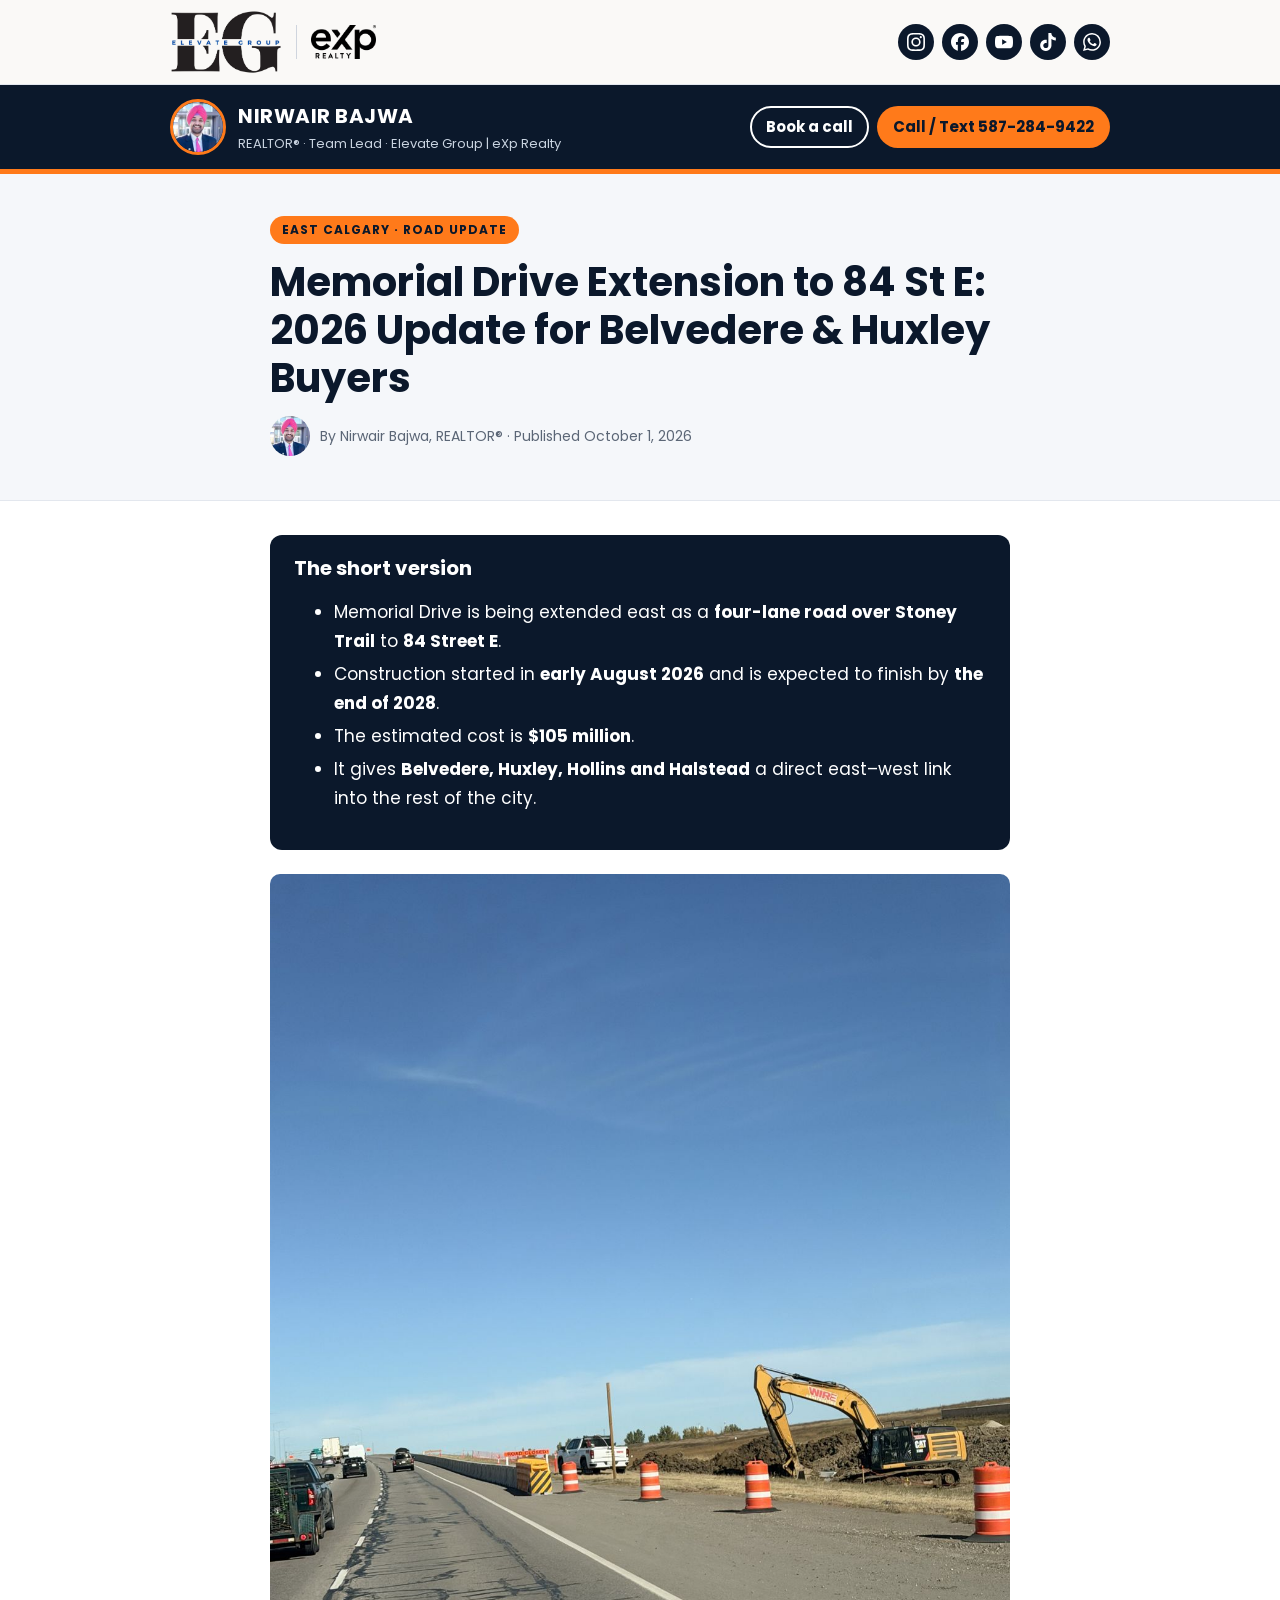
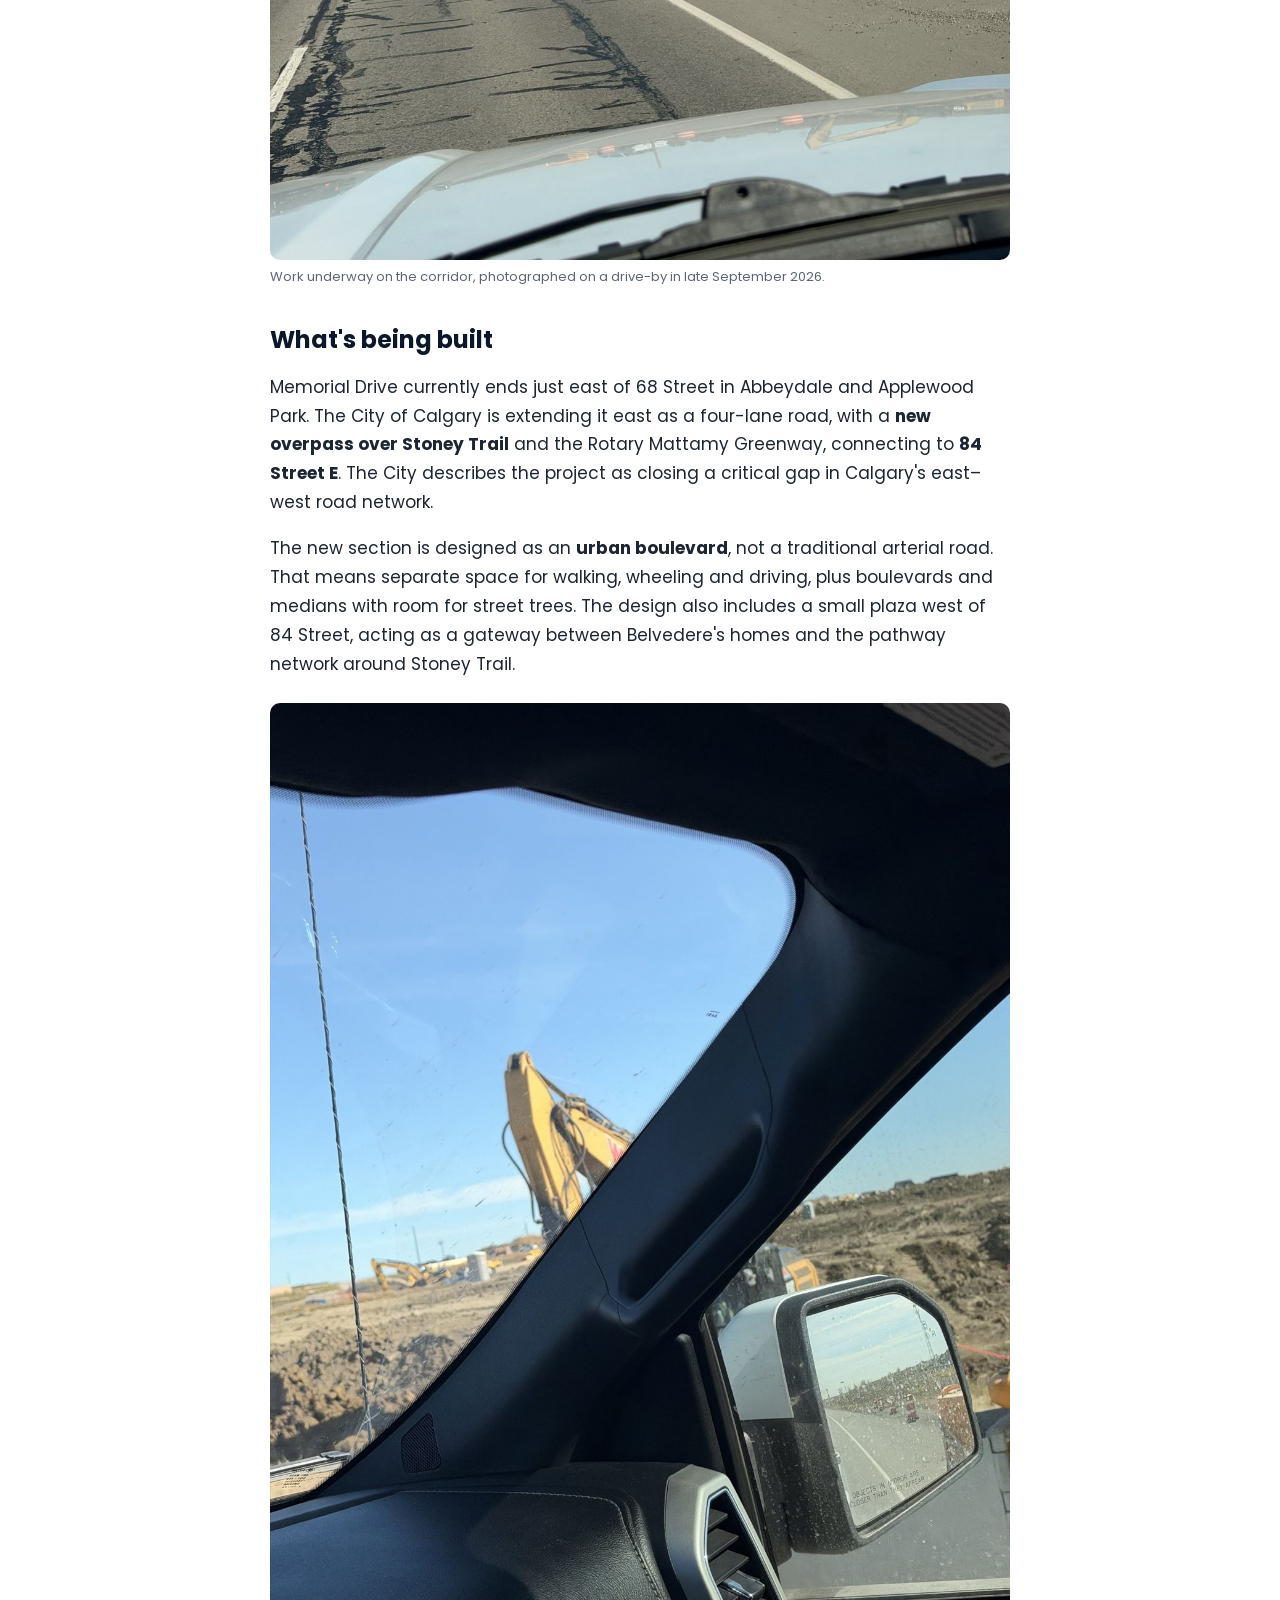
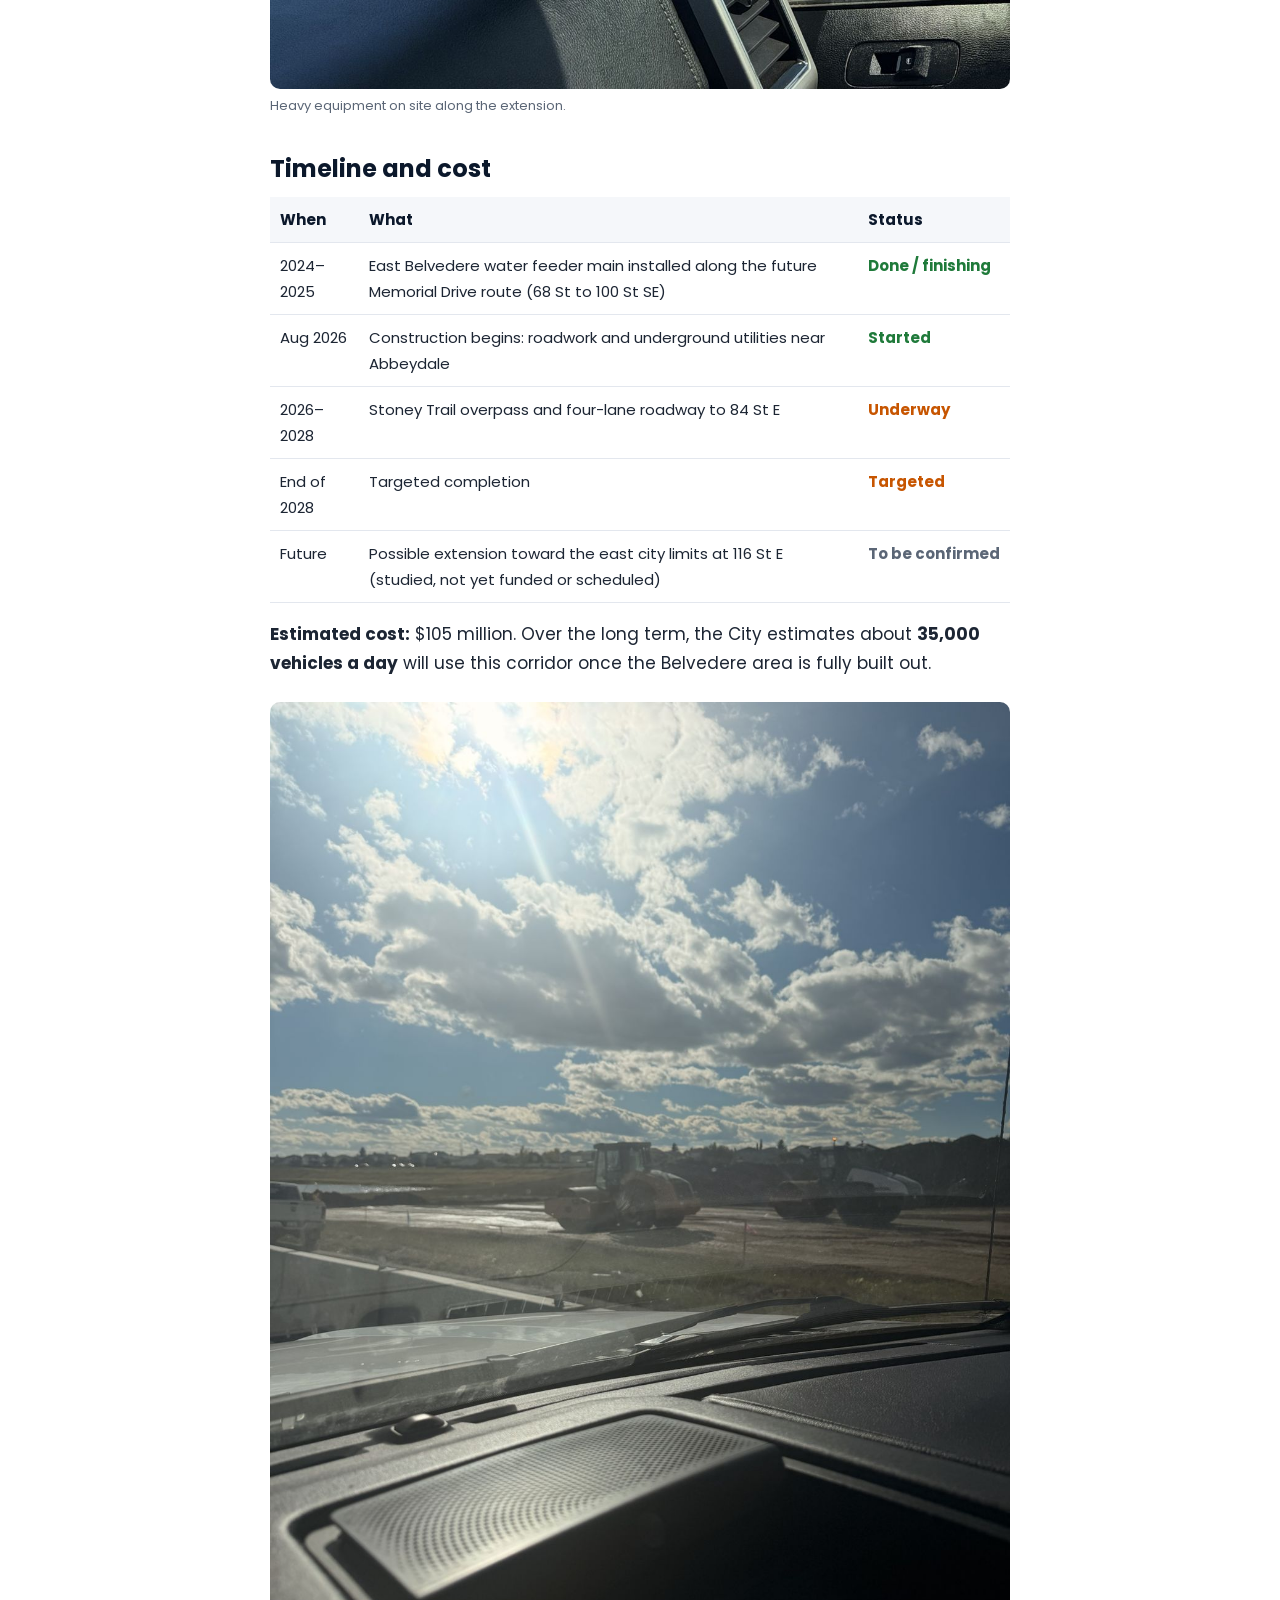
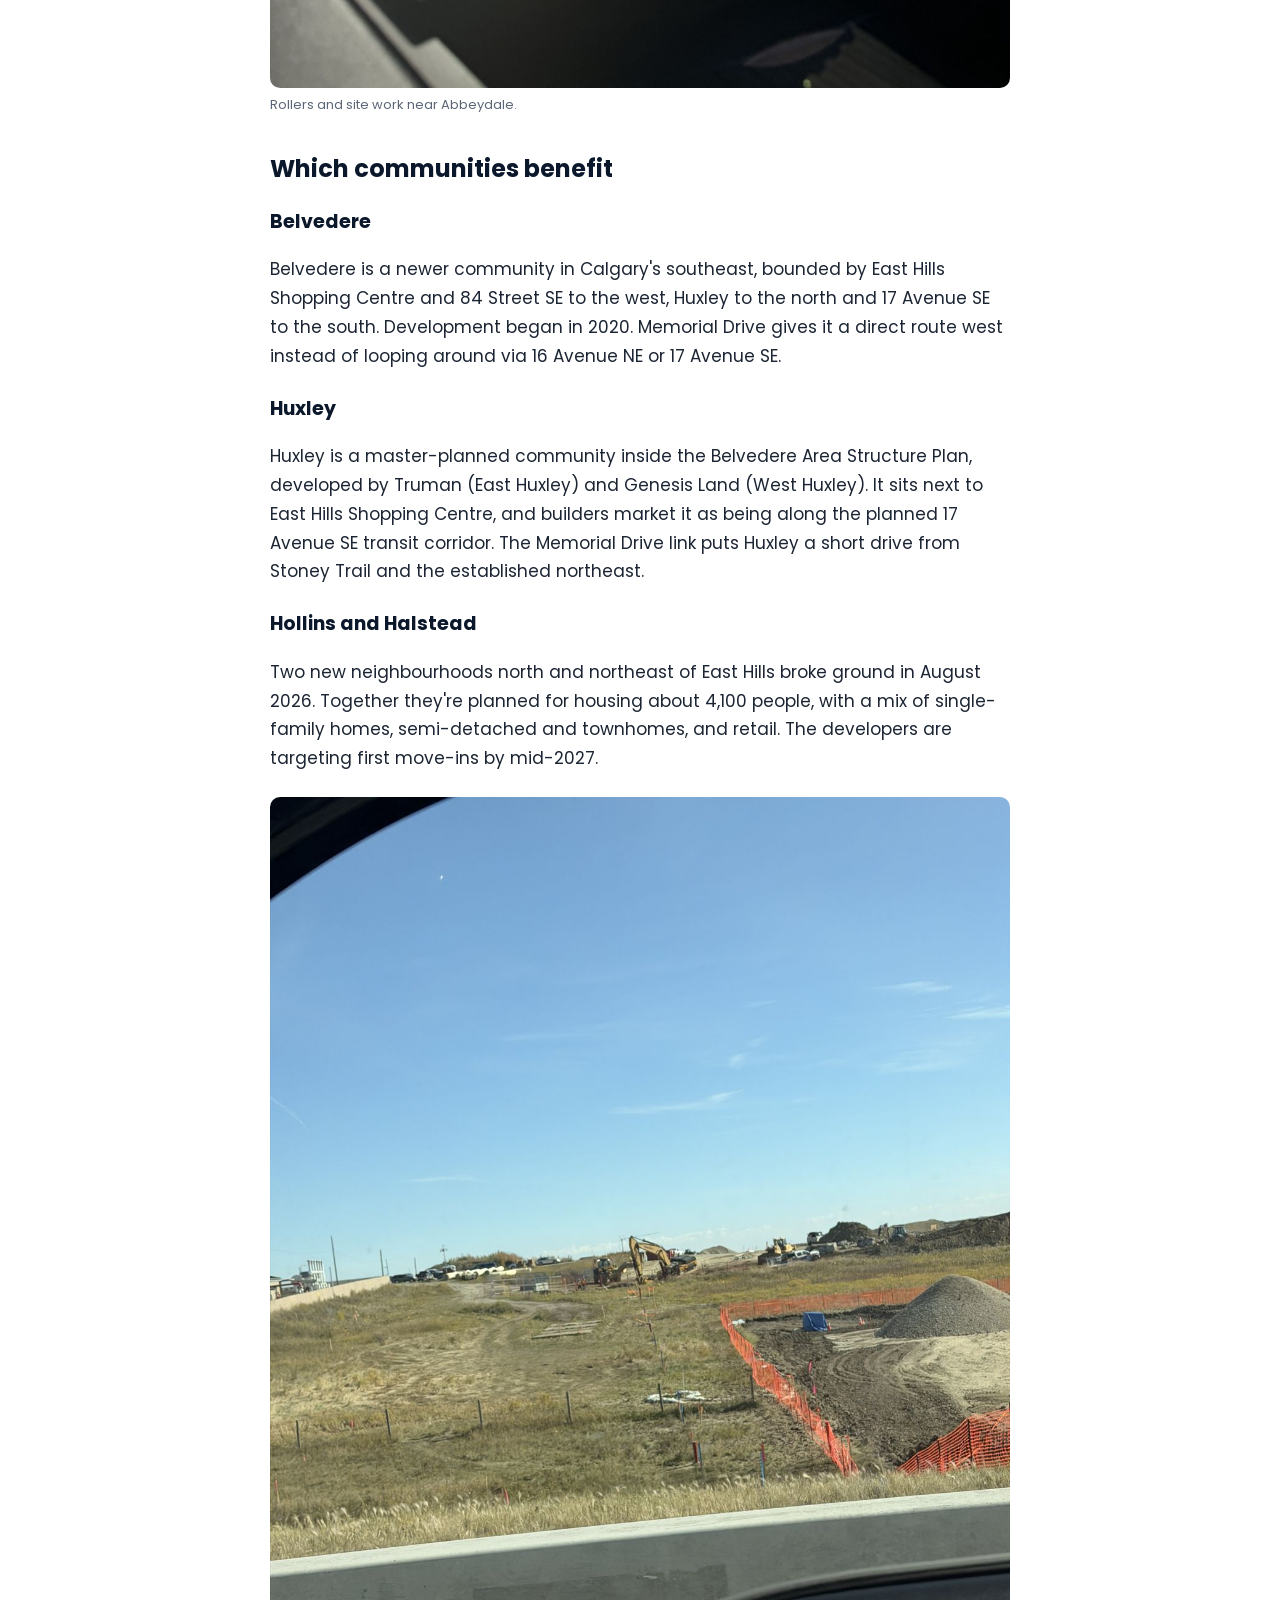
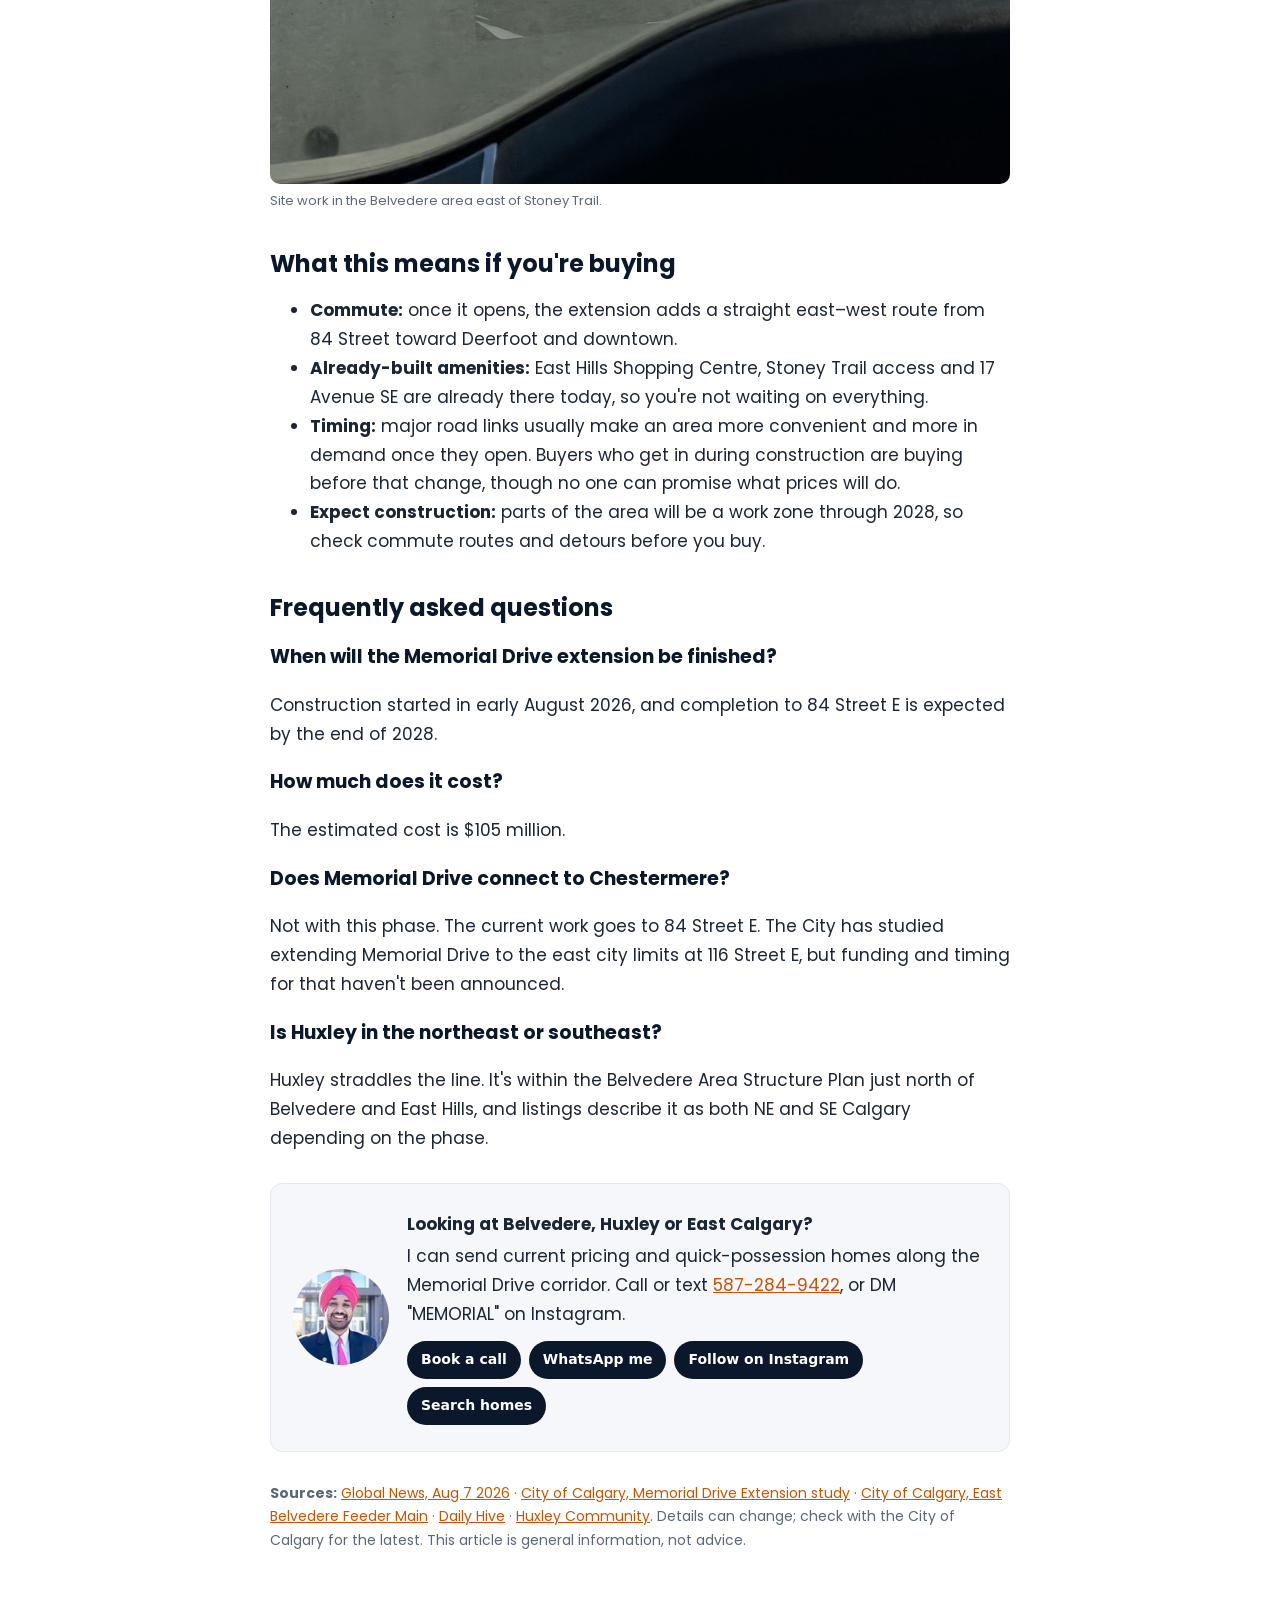
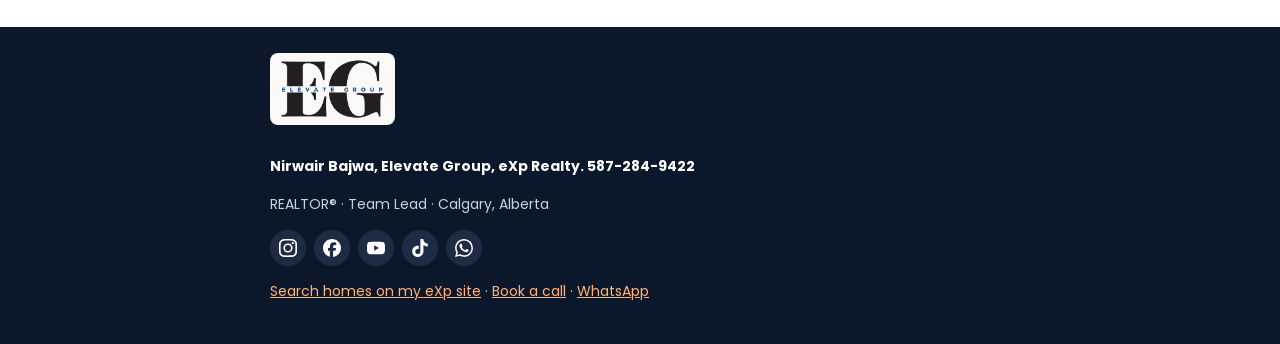
==== commit 1a3a90ab: "Add Nirwair's headshot to header, homepage intro, byline and contact box Co-Authored-By: Claude Opus" ====
--- a/memorial-drive-extension-2026/index.html
+++ b/memorial-drive-extension-2026/index.html
@@ -31,7 +31,7 @@
 <nav class="social" aria-label="Social media"><a href="https://www.instagram.com/nirwairbajwa/" target="_blank" rel="noopener" aria-label="Instagram" title="Instagram"><svg viewBox="0 0 24 24" aria-hidden="true"><path d="M7.0301.084c-1.2768.0602-2.1487.264-2.911.5634-.7888.3075-1.4575.72-2.1228 1.3877-.6652.6677-1.075 1.3368-1.3802 2.127-.2954.7638-.4956 1.6365-.552 2.914-.0564 1.2775-.0689 1.6882-.0626 4.947.0062 3.2586.0206 3.6671.0825 4.9473.061 1.2765.264 2.1482.5635 2.9107.308.7889.72 1.4573 1.388 2.1228.6679.6655 1.3365 1.0743 2.1285 1.38.7632.295 1.6361.4961 2.9134.552 1.2773.056 1.6884.069 4.9462.0627 3.2578-.0062 3.668-.0207 4.9478-.0814 1.28-.0607 2.147-.2652 2.9098-.5633.7889-.3086 1.4578-.72 2.1228-1.3881.665-.6682 1.0745-1.3378 1.3795-2.1284.2957-.7632.4966-1.636.552-2.9124.056-1.2809.0692-1.6898.063-4.948-.0063-3.2583-.021-3.6668-.0817-4.9465-.0607-1.2797-.264-2.1487-.5633-2.9117-.3084-.7889-.72-1.4568-1.3876-2.1228C21.2982 1.33 20.628.9208 19.8378.6165 19.074.321 18.2017.1197 16.9244.0645 15.6471.0093 15.236-.005 11.977.0014 8.718.0076 8.31.0215 7.0301.0839m.1402 21.6932c-1.17-.0509-1.8053-.2453-2.2287-.408-.5606-.216-.96-.4771-1.3819-.895-.422-.4178-.6811-.8186-.9-1.378-.1644-.4234-.3624-1.058-.4171-2.228-.0595-1.2645-.072-1.6442-.079-4.848-.007-3.2037.0053-3.583.0607-4.848.05-1.169.2456-1.805.408-2.2282.216-.5613.4762-.96.895-1.3816.4188-.4217.8184-.6814 1.3783-.9003.423-.1651 1.0575-.3614 2.227-.4171 1.2655-.06 1.6447-.072 4.848-.079 3.2033-.007 3.5835.005 4.8495.0608 1.169.0508 1.8053.2445 2.228.408.5608.216.96.4754 1.3816.895.4217.4194.6816.8176.9005 1.3787.1653.4217.3617 1.056.4169 2.2263.0602 1.2655.0739 1.645.0796 4.848.0058 3.203-.0055 3.5834-.061 4.848-.051 1.17-.245 1.8055-.408 2.2294-.216.5604-.4763.96-.8954 1.3814-.419.4215-.8181.6811-1.3783.9-.4224.1649-1.0577.3617-2.2262.4174-1.2656.0595-1.6448.072-4.8493.079-3.2045.007-3.5825-.006-4.848-.0608M16.953 5.5864A1.44 1.44 0 1 0 18.39 4.144a1.44 1.44 0 0 0-1.437 1.4424M5.8385 12.012c.0067 3.4032 2.7706 6.1557 6.173 6.1493 3.4026-.0065 6.157-2.7701 6.1506-6.1733-.0065-3.4032-2.771-6.1565-6.174-6.1498-3.403.0067-6.156 2.771-6.1496 6.1738M8 12.0077a4 4 0 1 1 4.008 3.9921A3.9996 3.9996 0 0 1 8 12.0077"/></svg></a><a href="https://www.facebook.com/nirwairbajwa" target="_blank" rel="noopener" aria-label="Facebook" title="Facebook"><svg viewBox="0 0 24 24" aria-hidden="true"><path d="M9.101 23.691v-7.98H6.627v-3.667h2.474v-1.58c0-4.085 1.848-5.978 5.858-5.978.401 0 .955.042 1.468.103a8.68 8.68 0 0 1 1.141.195v3.325a8.623 8.623 0 0 0-.653-.036 26.805 26.805 0 0 0-.733-.009c-.707 0-1.259.096-1.675.309a1.686 1.686 0 0 0-.679.622c-.258.42-.374.995-.374 1.752v1.297h3.919l-.386 2.103-.287 1.564h-3.246v8.245C19.396 23.238 24 18.179 24 12.044c0-6.627-5.373-12-12-12s-12 5.373-12 12c0 5.628 3.874 10.35 9.101 11.647Z"/></svg></a><a href="https://www.youtube.com/@nirwairbajwa" target="_blank" rel="noopener" aria-label="YouTube" title="YouTube"><svg viewBox="0 0 24 24" aria-hidden="true"><path d="M23.498 6.186a3.016 3.016 0 0 0-2.122-2.136C19.505 3.545 12 3.545 12 3.545s-7.505 0-9.377.505A3.017 3.017 0 0 0 .502 6.186C0 8.07 0 12 0 12s0 3.93.502 5.814a3.016 3.016 0 0 0 2.122 2.136c1.871.505 9.376.505 9.376.505s7.505 0 9.377-.505a3.015 3.015 0 0 0 2.122-2.136C24 15.93 24 12 24 12s0-3.93-.502-5.814zM9.545 15.568V8.432L15.818 12l-6.273 3.568z"/></svg></a><a href="https://www.tiktok.com/@nirwairbajwa" target="_blank" rel="noopener" aria-label="TikTok" title="TikTok"><svg viewBox="0 0 24 24" aria-hidden="true"><path d="M12.525.02c1.31-.02 2.61-.01 3.91-.02.08 1.53.63 3.09 1.75 4.17 1.12 1.11 2.7 1.62 4.24 1.79v4.03c-1.44-.05-2.89-.35-4.2-.97-.57-.26-1.1-.59-1.62-.93-.01 2.92.01 5.84-.02 8.75-.08 1.4-.54 2.79-1.35 3.94-1.31 1.92-3.58 3.17-5.91 3.21-1.43.08-2.86-.31-4.08-1.03-2.02-1.19-3.44-3.37-3.65-5.71-.02-.5-.03-1-.01-1.49.18-1.9 1.12-3.72 2.58-4.96 1.66-1.44 3.98-2.13 6.15-1.72.02 1.48-.04 2.96-.04 4.44-.99-.32-2.15-.23-3.02.37-.63.41-1.11 1.04-1.36 1.75-.21.51-.15 1.07-.14 1.61.24 1.64 1.82 3.02 3.5 2.87 1.12-.01 2.19-.66 2.77-1.61.19-.33.4-.67.41-1.06.1-1.79.06-3.57.07-5.36.01-4.03-.01-8.05.02-12.07z"/></svg></a><a href="https://wa.me/15872849422" target="_blank" rel="noopener" aria-label="WhatsApp" title="WhatsApp"><svg viewBox="0 0 24 24" aria-hidden="true"><path d="M17.472 14.382c-.297-.149-1.758-.867-2.03-.967-.273-.099-.471-.148-.67.15-.197.297-.767.966-.94 1.164-.173.199-.347.223-.644.075-.297-.15-1.255-.463-2.39-1.475-.883-.788-1.48-1.761-1.653-2.059-.173-.297-.018-.458.13-.606.134-.133.298-.347.446-.52.149-.174.198-.298.298-.497.099-.198.05-.371-.025-.52-.075-.149-.669-1.612-.916-2.207-.242-.579-.487-.5-.669-.51-.173-.008-.371-.01-.57-.01-.198 0-.52.074-.792.372-.272.297-1.04 1.016-1.04 2.479 0 1.462 1.065 2.875 1.213 3.074.149.198 2.096 3.2 5.077 4.487.709.306 1.262.489 1.694.625.712.227 1.36.195 1.871.118.571-.085 1.758-.719 2.006-1.413.248-.694.248-1.289.173-1.413-.074-.124-.272-.198-.57-.347m-5.421 7.403h-.004a9.87 9.87 0 01-5.031-1.378l-.361-.214-3.741.982.998-3.648-.235-.374a9.86 9.86 0 01-1.51-5.26c.001-5.45 4.436-9.884 9.888-9.884 2.64 0 5.122 1.03 6.988 2.898a9.825 9.825 0 012.893 6.994c-.003 5.45-4.437 9.884-9.885 9.884m8.413-18.297A11.815 11.815 0 0012.05 0C5.495 0 .16 5.335.157 11.892c0 2.096.547 4.142 1.588 5.945L.057 24l6.305-1.654a11.882 11.882 0 005.683 1.448h.005c6.554 0 11.89-5.335 11.893-11.893a11.821 11.821 0 00-3.48-8.413Z"/></svg></a></nav>
 </div></div>
 <div class="navbar"><div class="wrap">
-<a class="brand" href="../"><b>NIRWAIR BAJWA</b><span>REALTOR® · Team Lead · Elevate Group | eXp Realty</span></a>
+<a class="brand" href="../"><img src="../img/nirwair-bajwa-headshot.jpg" alt="Nirwair Bajwa" class="avatar"><span class="bt"><b>NIRWAIR BAJWA</b><span>REALTOR® · Team Lead · Elevate Group | eXp Realty</span></span></a>
 <div class="actions"><a class="ghostbtn" href="https://calendly.com/nirwairbajwa" target="_blank" rel="noopener">Book a call</a><a class="callbtn" href="tel:+15872849422">Call / Text 587-284-9422</a></div>
 </div></div>
 </header>
@@ -39,7 +39,7 @@
 <section class="hero"><div class="wrap">
 <span class="tag">East Calgary · Road update</span>
 <h1>Memorial Drive Extension to 84 St E: 2026 Update for Belvedere &amp; Huxley Buyers</h1>
-<p class="meta">By Nirwair Bajwa, REALTOR® · Published October 1, 2026</p>
+<p class="meta byline"><img src="../img/nirwair-bajwa-headshot.jpg" alt="">By Nirwair Bajwa, REALTOR® · Published October 1, 2026</p>
 </div></section>
 
 <div class="wrap"><article>
@@ -110,7 +110,7 @@
 </div>
 
 <div class="cta">
-<img src="../img/nirwair-bajwa.jpg" alt="Nirwair Bajwa, REALTOR®, Elevate Group eXp Realty">
+<img src="../img/nirwair-bajwa-headshot.jpg" alt="Nirwair Bajwa, REALTOR®, Elevate Group eXp Realty">
 <div>
 <p><b>Looking at Belvedere, Huxley or East Calgary?</b></p>
 <p>I can send current pricing and quick-possession homes along the Memorial Drive corridor. Call or text <a href="tel:+15872849422">587-284-9422</a>, or DM "MEMORIAL" on Instagram.</p>
--- a/style.css
+++ b/style.css
@@ -63,3 +63,14 @@
 footer{background:var(--navy);color:#c9d3e0;font-size:14px;padding:26px 0;margin-top:30px}
 footer b{color:#fff}
 @media (max-width:560px){.cta{flex-direction:column;text-align:center}}
+.brand{display:flex;align-items:center;gap:12px}
+.brand .bt{display:block}
+.avatar{width:56px;height:56px;border-radius:50%;object-fit:cover;border:3px solid var(--orange);flex-shrink:0}
+.byline{display:flex;align-items:center;gap:10px}
+.byline img{width:40px;height:40px;border-radius:50%;object-fit:cover}
+.intro{display:flex;gap:20px;align-items:center}
+.intro img{width:120px;height:120px;border-radius:50%;object-fit:cover;border:4px solid var(--orange);flex-shrink:0}
+.intro p{margin:0}
+@media (max-width:560px){.intro{flex-direction:column;text-align:center}}
+.topbar .wrap,.navbar .wrap{max-width:980px}
+.brand b{color:#fff}
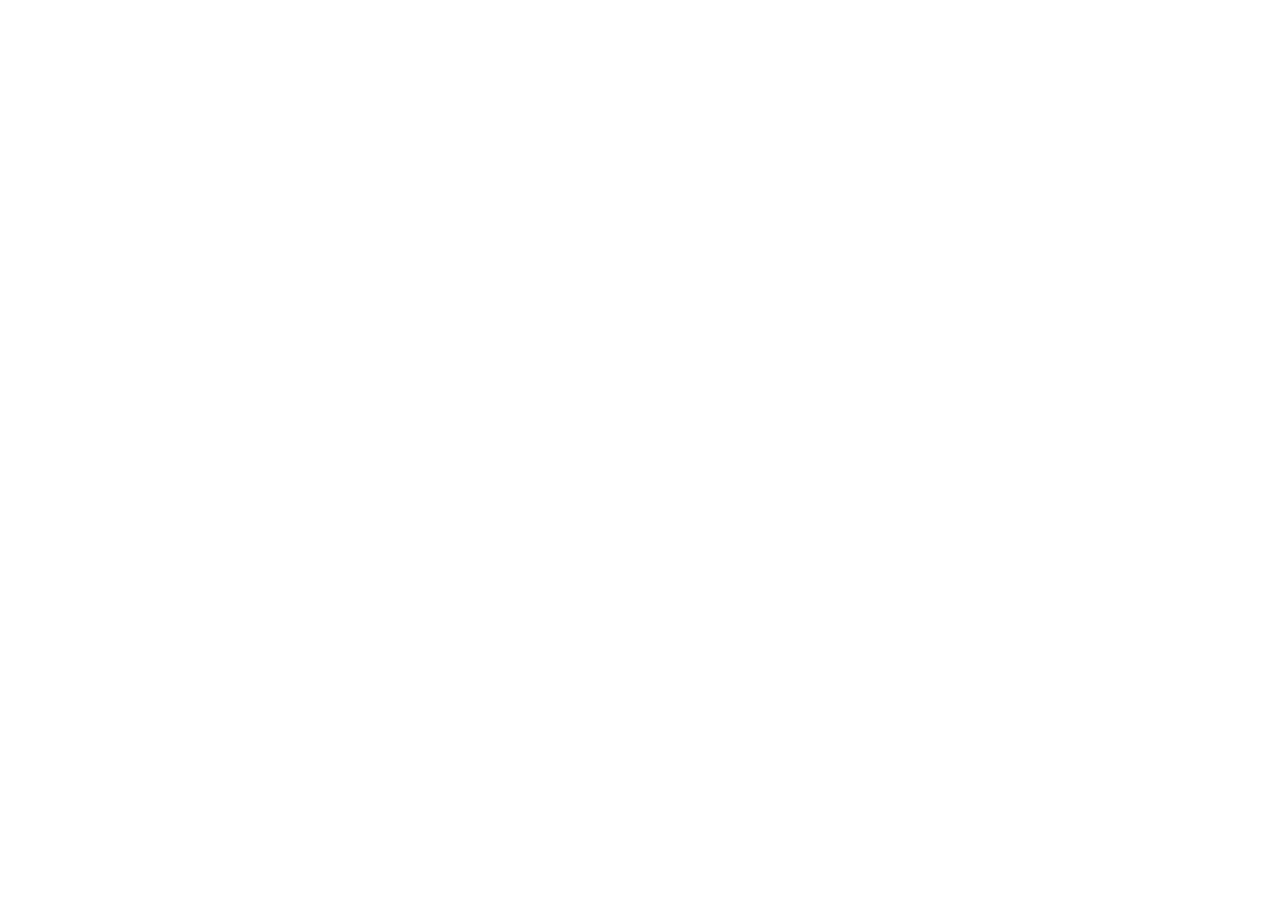
==== commit ebce9dc1: "Redirect articles to nirwairbajwa.ca/updates Co-Authored-By: Claude Opus 5.5 <noreply@anthropic.com>" ====
--- a/memorial-drive-extension-2026/index.html
+++ b/memorial-drive-extension-2026/index.html
@@ -3,135 +3,13 @@
 <head>
 <meta charset="utf-8">
 <meta name="viewport" content="width=device-width, initial-scale=1">
-<title>Memorial Drive Extension to 84 St E: 2026 Update for Belvedere &amp; Huxley | Nirwair Bajwa</title>
-<meta name="description" content="Memorial Drive is being extended over Stoney Trail to 84 Street E in Calgary. Cost, timeline, what's being built and what it means for Belvedere, Huxley and East Calgary buyers. Updated October 1, 2026.">
-<link rel="canonical" href="https://nirwairbajwa.github.io/memorial-drive-extension-2026/">
-<meta property="og:type" content="article">
-<meta property="og:title" content="Memorial Drive Extension to 84 St E: 2026 Update for Belvedere & Huxley">
-<meta property="og:description" content="$105M, four lanes, a new Stoney Trail overpass, targeted for end of 2028. What it means for East Calgary buyers.">
-<meta property="og:url" content="https://nirwairbajwa.github.io/memorial-drive-extension-2026/">
-<meta property="og:image" content="https://nirwairbajwa.github.io/img/memorial-drive-construction-cones.jpg">
-<link rel="preconnect" href="https://fonts.googleapis.com"><link rel="stylesheet" href="https://fonts.googleapis.com/css2?family=Poppins:wght@400;500;700&display=swap">
-<link rel="stylesheet" href="../style.css">
-<script type="application/ld+json">
-{"@context":"https://schema.org","@graph":[
-{"@type":"Article","headline":"Memorial Drive Extension to 84 St E: 2026 Update for Belvedere & Huxley Buyers","datePublished":"2026-10-01","dateModified":"2026-10-01","image":"https://nirwairbajwa.github.io/img/memorial-drive-construction-cones.jpg","author":{"@type":"Person","name":"Nirwair Bajwa","jobTitle":"REALTOR®, Team Lead","sameAs":["https://www.instagram.com/nirwairbajwa/","https://www.facebook.com/nirwairbajwa","https://www.youtube.com/@nirwairbajwa","https://www.tiktok.com/@nirwairbajwa","https://nirwairsinghbajwa.exprealty.com/"],"worksFor":{"@type":"RealEstateAgent","name":"Elevate Group | eXp Realty","telephone":"+1-587-284-9422","areaServed":"Calgary, Alberta"}},"mainEntityOfPage":"https://nirwairbajwa.github.io/memorial-drive-extension-2026/"},
-{"@type":"FAQPage","mainEntity":[
-{"@type":"Question","name":"When will the Memorial Drive extension be finished?","acceptedAnswer":{"@type":"Answer","text":"Construction started in early August 2026 and the extension to 84 Street E is expected to be completed by the end of 2028, according to reporting on the City of Calgary project."}},
-{"@type":"Question","name":"How much does the Memorial Drive extension cost?","acceptedAnswer":{"@type":"Answer","text":"The estimated cost of the project is $105 million."}},
-{"@type":"Question","name":"Which communities does the Memorial Drive extension connect?","acceptedAnswer":{"@type":"Answer","text":"It extends Memorial Drive east from Abbeydale and Applewood Park, over Stoney Trail, to 84 Street E, connecting the Belvedere area east of Stoney Trail, including Belvedere, Huxley and the new Hollins and Halstead communities, with the rest of Calgary."}},
-{"@type":"Question","name":"Will Memorial Drive go all the way to the east city limits?","acceptedAnswer":{"@type":"Answer","text":"The City's functional planning study looks at extending Memorial Drive to the east city limits at 116 Street E. The current construction goes to 84 Street E; timing and funding for anything further east have not been confirmed."}}
-]}]}
-</script>
+<title>Memorial Drive Extension 2026 update has moved | Nirwair Bajwa</title>
+<link rel="canonical" href="https://nirwairbajwa.ca/updates/memorial-drive-extension-2026/">
+<meta name="robots" content="noindex, follow">
+<meta http-equiv="refresh" content="0; url=https://nirwairbajwa.ca/updates/memorial-drive-extension-2026/">
+<script>location.replace("https://nirwairbajwa.ca/updates/memorial-drive-extension-2026/");</script>
 </head>
-<body>
-<header class="site">
-<div class="topbar"><div class="wrap">
-<a class="logos" href="../"><img src="../img/elevate-group-logo.png" alt="Elevate Group" class="eg"><span class="sep"></span><img src="../img/exp-realty-logo.png" alt="eXp Realty" class="exp"></a>
-<nav class="social" aria-label="Social media"><a href="https://www.instagram.com/nirwairbajwa/" target="_blank" rel="noopener" aria-label="Instagram" title="Instagram"><svg viewBox="0 0 24 24" aria-hidden="true"><path d="M7.0301.084c-1.2768.0602-2.1487.264-2.911.5634-.7888.3075-1.4575.72-2.1228 1.3877-.6652.6677-1.075 1.3368-1.3802 2.127-.2954.7638-.4956 1.6365-.552 2.914-.0564 1.2775-.0689 1.6882-.0626 4.947.0062 3.2586.0206 3.6671.0825 4.9473.061 1.2765.264 2.1482.5635 2.9107.308.7889.72 1.4573 1.388 2.1228.6679.6655 1.3365 1.0743 2.1285 1.38.7632.295 1.6361.4961 2.9134.552 1.2773.056 1.6884.069 4.9462.0627 3.2578-.0062 3.668-.0207 4.9478-.0814 1.28-.0607 2.147-.2652 2.9098-.5633.7889-.3086 1.4578-.72 2.1228-1.3881.665-.6682 1.0745-1.3378 1.3795-2.1284.2957-.7632.4966-1.636.552-2.9124.056-1.2809.0692-1.6898.063-4.948-.0063-3.2583-.021-3.6668-.0817-4.9465-.0607-1.2797-.264-2.1487-.5633-2.9117-.3084-.7889-.72-1.4568-1.3876-2.1228C21.2982 1.33 20.628.9208 19.8378.6165 19.074.321 18.2017.1197 16.9244.0645 15.6471.0093 15.236-.005 11.977.0014 8.718.0076 8.31.0215 7.0301.0839m.1402 21.6932c-1.17-.0509-1.8053-.2453-2.2287-.408-.5606-.216-.96-.4771-1.3819-.895-.422-.4178-.6811-.8186-.9-1.378-.1644-.4234-.3624-1.058-.4171-2.228-.0595-1.2645-.072-1.6442-.079-4.848-.007-3.2037.0053-3.583.0607-4.848.05-1.169.2456-1.805.408-2.2282.216-.5613.4762-.96.895-1.3816.4188-.4217.8184-.6814 1.3783-.9003.423-.1651 1.0575-.3614 2.227-.4171 1.2655-.06 1.6447-.072 4.848-.079 3.2033-.007 3.5835.005 4.8495.0608 1.169.0508 1.8053.2445 2.228.408.5608.216.96.4754 1.3816.895.4217.4194.6816.8176.9005 1.3787.1653.4217.3617 1.056.4169 2.2263.0602 1.2655.0739 1.645.0796 4.848.0058 3.203-.0055 3.5834-.061 4.848-.051 1.17-.245 1.8055-.408 2.2294-.216.5604-.4763.96-.8954 1.3814-.419.4215-.8181.6811-1.3783.9-.4224.1649-1.0577.3617-2.2262.4174-1.2656.0595-1.6448.072-4.8493.079-3.2045.007-3.5825-.006-4.848-.0608M16.953 5.5864A1.44 1.44 0 1 0 18.39 4.144a1.44 1.44 0 0 0-1.437 1.4424M5.8385 12.012c.0067 3.4032 2.7706 6.1557 6.173 6.1493 3.4026-.0065 6.157-2.7701 6.1506-6.1733-.0065-3.4032-2.771-6.1565-6.174-6.1498-3.403.0067-6.156 2.771-6.1496 6.1738M8 12.0077a4 4 0 1 1 4.008 3.9921A3.9996 3.9996 0 0 1 8 12.0077"/></svg></a><a href="https://www.facebook.com/nirwairbajwa" target="_blank" rel="noopener" aria-label="Facebook" title="Facebook"><svg viewBox="0 0 24 24" aria-hidden="true"><path d="M9.101 23.691v-7.98H6.627v-3.667h2.474v-1.58c0-4.085 1.848-5.978 5.858-5.978.401 0 .955.042 1.468.103a8.68 8.68 0 0 1 1.141.195v3.325a8.623 8.623 0 0 0-.653-.036 26.805 26.805 0 0 0-.733-.009c-.707 0-1.259.096-1.675.309a1.686 1.686 0 0 0-.679.622c-.258.42-.374.995-.374 1.752v1.297h3.919l-.386 2.103-.287 1.564h-3.246v8.245C19.396 23.238 24 18.179 24 12.044c0-6.627-5.373-12-12-12s-12 5.373-12 12c0 5.628 3.874 10.35 9.101 11.647Z"/></svg></a><a href="https://www.youtube.com/@nirwairbajwa" target="_blank" rel="noopener" aria-label="YouTube" title="YouTube"><svg viewBox="0 0 24 24" aria-hidden="true"><path d="M23.498 6.186a3.016 3.016 0 0 0-2.122-2.136C19.505 3.545 12 3.545 12 3.545s-7.505 0-9.377.505A3.017 3.017 0 0 0 .502 6.186C0 8.07 0 12 0 12s0 3.93.502 5.814a3.016 3.016 0 0 0 2.122 2.136c1.871.505 9.376.505 9.376.505s7.505 0 9.377-.505a3.015 3.015 0 0 0 2.122-2.136C24 15.93 24 12 24 12s0-3.93-.502-5.814zM9.545 15.568V8.432L15.818 12l-6.273 3.568z"/></svg></a><a href="https://www.tiktok.com/@nirwairbajwa" target="_blank" rel="noopener" aria-label="TikTok" title="TikTok"><svg viewBox="0 0 24 24" aria-hidden="true"><path d="M12.525.02c1.31-.02 2.61-.01 3.91-.02.08 1.53.63 3.09 1.75 4.17 1.12 1.11 2.7 1.62 4.24 1.79v4.03c-1.44-.05-2.89-.35-4.2-.97-.57-.26-1.1-.59-1.62-.93-.01 2.92.01 5.84-.02 8.75-.08 1.4-.54 2.79-1.35 3.94-1.31 1.92-3.58 3.17-5.91 3.21-1.43.08-2.86-.31-4.08-1.03-2.02-1.19-3.44-3.37-3.65-5.71-.02-.5-.03-1-.01-1.49.18-1.9 1.12-3.72 2.58-4.96 1.66-1.44 3.98-2.13 6.15-1.72.02 1.48-.04 2.96-.04 4.44-.99-.32-2.15-.23-3.02.37-.63.41-1.11 1.04-1.36 1.75-.21.51-.15 1.07-.14 1.61.24 1.64 1.82 3.02 3.5 2.87 1.12-.01 2.19-.66 2.77-1.61.19-.33.4-.67.41-1.06.1-1.79.06-3.57.07-5.36.01-4.03-.01-8.05.02-12.07z"/></svg></a><a href="https://wa.me/15872849422" target="_blank" rel="noopener" aria-label="WhatsApp" title="WhatsApp"><svg viewBox="0 0 24 24" aria-hidden="true"><path d="M17.472 14.382c-.297-.149-1.758-.867-2.03-.967-.273-.099-.471-.148-.67.15-.197.297-.767.966-.94 1.164-.173.199-.347.223-.644.075-.297-.15-1.255-.463-2.39-1.475-.883-.788-1.48-1.761-1.653-2.059-.173-.297-.018-.458.13-.606.134-.133.298-.347.446-.52.149-.174.198-.298.298-.497.099-.198.05-.371-.025-.52-.075-.149-.669-1.612-.916-2.207-.242-.579-.487-.5-.669-.51-.173-.008-.371-.01-.57-.01-.198 0-.52.074-.792.372-.272.297-1.04 1.016-1.04 2.479 0 1.462 1.065 2.875 1.213 3.074.149.198 2.096 3.2 5.077 4.487.709.306 1.262.489 1.694.625.712.227 1.36.195 1.871.118.571-.085 1.758-.719 2.006-1.413.248-.694.248-1.289.173-1.413-.074-.124-.272-.198-.57-.347m-5.421 7.403h-.004a9.87 9.87 0 01-5.031-1.378l-.361-.214-3.741.982.998-3.648-.235-.374a9.86 9.86 0 01-1.51-5.26c.001-5.45 4.436-9.884 9.888-9.884 2.64 0 5.122 1.03 6.988 2.898a9.825 9.825 0 012.893 6.994c-.003 5.45-4.437 9.884-9.885 9.884m8.413-18.297A11.815 11.815 0 0012.05 0C5.495 0 .16 5.335.157 11.892c0 2.096.547 4.142 1.588 5.945L.057 24l6.305-1.654a11.882 11.882 0 005.683 1.448h.005c6.554 0 11.89-5.335 11.893-11.893a11.821 11.821 0 00-3.48-8.413Z"/></svg></a></nav>
-</div></div>
-<div class="navbar"><div class="wrap">
-<a class="brand" href="../"><img src="../img/nirwair-bajwa-headshot.jpg" alt="Nirwair Bajwa" class="avatar"><span class="bt"><b>NIRWAIR BAJWA</b><span>REALTOR® · Team Lead · Elevate Group | eXp Realty</span></span></a>
-<div class="actions"><a class="ghostbtn" href="https://calendly.com/nirwairbajwa" target="_blank" rel="noopener">Book a call</a><a class="callbtn" href="tel:+15872849422">Call / Text 587-284-9422</a></div>
-</div></div>
-</header>
-
-<section class="hero"><div class="wrap">
-<span class="tag">East Calgary · Road update</span>
-<h1>Memorial Drive Extension to 84 St E: 2026 Update for Belvedere &amp; Huxley Buyers</h1>
-<p class="meta byline"><img src="../img/nirwair-bajwa-headshot.jpg" alt="">By Nirwair Bajwa, REALTOR® · Published October 1, 2026</p>
-</div></section>
-
-<div class="wrap"><article>
-
-<div class="keybox">
-<h2>The short version</h2>
-<ul>
-<li>Memorial Drive is being extended east as a <b>four-lane road over Stoney Trail</b> to <b>84 Street E</b>.</li>
-<li>Construction started in <b>early August 2026</b> and is expected to finish by <b>the end of 2028</b>.</li>
-<li>The estimated cost is <b>$105 million</b>.</li>
-<li>It gives <b>Belvedere, Huxley, Hollins and Halstead</b> a direct east–west link into the rest of the city.</li>
-</ul>
-</div>
-
-<figure><img src="../img/memorial-drive-construction-cones.jpg" alt="Construction zone with excavator and traffic cones on the Memorial Drive extension in East Calgary" loading="eager">
-<figcaption>Work underway on the corridor, photographed on a drive-by in late September 2026.</figcaption></figure>
-
-<h2>What's being built</h2>
-<p>Memorial Drive currently ends just east of 68 Street in Abbeydale and Applewood Park. The City of Calgary is extending it east as a four-lane road, with a <b>new overpass over Stoney Trail</b> and the Rotary Mattamy Greenway, connecting to <b>84 Street E</b>. The City describes the project as closing a critical gap in Calgary's east–west road network.</p>
-<p>The new section is designed as an <b>urban boulevard</b>, not a traditional arterial road. That means separate space for walking, wheeling and driving, plus boulevards and medians with room for street trees. The design also includes a small plaza west of 84 Street, acting as a gateway between Belvedere's homes and the pathway network around Stoney Trail.</p>
-
-<figure><img src="../img/memorial-drive-excavator.jpg" alt="Excavator working on Memorial Drive extension seen from a vehicle window" loading="lazy">
-<figcaption>Heavy equipment on site along the extension.</figcaption></figure>
-
-<h2>Timeline and cost</h2>
-<table>
-<tr><th>When</th><th>What</th><th>Status</th></tr>
-<tr><td>2024–2025</td><td>East Belvedere water feeder main installed along the future Memorial Drive route (68 St to 100 St SE)</td><td class="status done">Done / finishing</td></tr>
-<tr><td>Aug 2026</td><td>Construction begins: roadwork and underground utilities near Abbeydale</td><td class="status done">Started</td></tr>
-<tr><td>2026–2028</td><td>Stoney Trail overpass and four-lane roadway to 84 St E</td><td class="status now">Underway</td></tr>
-<tr><td>End of 2028</td><td>Targeted completion</td><td class="status now">Targeted</td></tr>
-<tr><td>Future</td><td>Possible extension toward the east city limits at 116 St E (studied, not yet funded or scheduled)</td><td class="status tbd">To be confirmed</td></tr>
-</table>
-<p><b>Estimated cost:</b> $105 million. Over the long term, the City estimates about <b>35,000 vehicles a day</b> will use this corridor once the Belvedere area is fully built out.</p>
-
-<figure><img src="../img/memorial-drive-rollers-abbeydale.jpg" alt="Road rollers compacting ground for Memorial Drive extension near Abbeydale, Calgary" loading="lazy">
-<figcaption>Rollers and site work near Abbeydale.</figcaption></figure>
-
-<h2>Which communities benefit</h2>
-<h3>Belvedere</h3>
-<p>Belvedere is a newer community in Calgary's southeast, bounded by East Hills Shopping Centre and 84 Street SE to the west, Huxley to the north and 17 Avenue SE to the south. Development began in 2020. Memorial Drive gives it a direct route west instead of looping around via 16 Avenue NE or 17 Avenue SE.</p>
-<h3>Huxley</h3>
-<p>Huxley is a master-planned community inside the Belvedere Area Structure Plan, developed by Truman (East Huxley) and Genesis Land (West Huxley). It sits next to East Hills Shopping Centre, and builders market it as being along the planned 17 Avenue SE transit corridor. The Memorial Drive link puts Huxley a short drive from Stoney Trail and the established northeast.</p>
-<h3>Hollins and Halstead</h3>
-<p>Two new neighbourhoods north and northeast of East Hills broke ground in August 2026. Together they're planned for housing about 4,100 people, with a mix of single-family homes, semi-detached and townhomes, and retail. The developers are targeting first move-ins by mid-2027.</p>
-
-<figure><img src="../img/belvedere-huxley-site-work.jpg" alt="New community site work east of Stoney Trail in the Belvedere area of Calgary" loading="lazy">
-<figcaption>Site work in the Belvedere area east of Stoney Trail.</figcaption></figure>
-
-<h2>What this means if you're buying</h2>
-<ul>
-<li><b>Commute:</b> once it opens, the extension adds a straight east–west route from 84 Street toward Deerfoot and downtown.</li>
-<li><b>Already-built amenities:</b> East Hills Shopping Centre, Stoney Trail access and 17 Avenue SE are already there today, so you're not waiting on everything.</li>
-<li><b>Timing:</b> major road links usually make an area more convenient and more in demand once they open. Buyers who get in during construction are buying before that change, though no one can promise what prices will do.</li>
-<li><b>Expect construction:</b> parts of the area will be a work zone through 2028, so check commute routes and detours before you buy.</li>
-</ul>
-
-<div class="faq">
-<h2>Frequently asked questions</h2>
-<h3>When will the Memorial Drive extension be finished?</h3>
-<p>Construction started in early August 2026, and completion to 84 Street E is expected by the end of 2028.</p>
-<h3>How much does it cost?</h3>
-<p>The estimated cost is $105 million.</p>
-<h3>Does Memorial Drive connect to Chestermere?</h3>
-<p>Not with this phase. The current work goes to 84 Street E. The City has studied extending Memorial Drive to the east city limits at 116 Street E, but funding and timing for that haven't been announced.</p>
-<h3>Is Huxley in the northeast or southeast?</h3>
-<p>Huxley straddles the line. It's within the Belvedere Area Structure Plan just north of Belvedere and East Hills, and listings describe it as both NE and SE Calgary depending on the phase.</p>
-</div>
-
-<div class="cta">
-<img src="../img/nirwair-bajwa-headshot.jpg" alt="Nirwair Bajwa, REALTOR®, Elevate Group eXp Realty">
-<div>
-<p><b>Looking at Belvedere, Huxley or East Calgary?</b></p>
-<p>I can send current pricing and quick-possession homes along the Memorial Drive corridor. Call or text <a href="tel:+15872849422">587-284-9422</a>, or DM "MEMORIAL" on Instagram.</p>
-<p class="followrow"><a class="pill" href="https://calendly.com/nirwairbajwa" target="_blank" rel="noopener">Book a call</a><a class="pill" href="https://wa.me/15872849422" target="_blank" rel="noopener">WhatsApp me</a><a class="pill" href="https://www.instagram.com/nirwairbajwa/" target="_blank" rel="noopener">Follow on Instagram</a><a class="pill" href="https://nirwairsinghbajwa.exprealty.com/" target="_blank" rel="noopener">Search homes</a></p></div></div>
-
-<p class="sources"><b>Sources:</b>
-<a href="https://globalnews.ca/news/12013699/memorial-drive-extension-calgary-hollins-halstead/" rel="nofollow">Global News, Aug 7 2026</a> ·
-<a href="https://engage.calgary.ca/memorialdriveeast" rel="nofollow">City of Calgary, Memorial Drive Extension study</a> ·
-<a href="https://www.calgary.ca/planning/water/east-belvedere-feeder-main.html" rel="nofollow">City of Calgary, East Belvedere Feeder Main</a> ·
-<a href="https://dailyhive.com/calgary/calgary-memorial-drive-extension-construction" rel="nofollow">Daily Hive</a> ·
-<a href="https://www.huxleycommunity.ca/" rel="nofollow">Huxley Community</a>.
-Details can change; check with the City of Calgary for the latest. This article is general information, not advice.</p>
-
-</article></div>
-
-<footer><div class="wrap">
-<img src="../img/elevate-group-logo.png" alt="Elevate Group" class="footlogo">
-<p><b>Nirwair Bajwa, Elevate Group, eXp Realty. 587-284-9422</b></p>
-<p>REALTOR® · Team Lead · Calgary, Alberta</p>
-<nav class="social foot" aria-label="Social media"><a href="https://www.instagram.com/nirwairbajwa/" target="_blank" rel="noopener" aria-label="Instagram" title="Instagram"><svg viewBox="0 0 24 24" aria-hidden="true"><path d="M7.0301.084c-1.2768.0602-2.1487.264-2.911.5634-.7888.3075-1.4575.72-2.1228 1.3877-.6652.6677-1.075 1.3368-1.3802 2.127-.2954.7638-.4956 1.6365-.552 2.914-.0564 1.2775-.0689 1.6882-.0626 4.947.0062 3.2586.0206 3.6671.0825 4.9473.061 1.2765.264 2.1482.5635 2.9107.308.7889.72 1.4573 1.388 2.1228.6679.6655 1.3365 1.0743 2.1285 1.38.7632.295 1.6361.4961 2.9134.552 1.2773.056 1.6884.069 4.9462.0627 3.2578-.0062 3.668-.0207 4.9478-.0814 1.28-.0607 2.147-.2652 2.9098-.5633.7889-.3086 1.4578-.72 2.1228-1.3881.665-.6682 1.0745-1.3378 1.3795-2.1284.2957-.7632.4966-1.636.552-2.9124.056-1.2809.0692-1.6898.063-4.948-.0063-3.2583-.021-3.6668-.0817-4.9465-.0607-1.2797-.264-2.1487-.5633-2.9117-.3084-.7889-.72-1.4568-1.3876-2.1228C21.2982 1.33 20.628.9208 19.8378.6165 19.074.321 18.2017.1197 16.9244.0645 15.6471.0093 15.236-.005 11.977.0014 8.718.0076 8.31.0215 7.0301.0839m.1402 21.6932c-1.17-.0509-1.8053-.2453-2.2287-.408-.5606-.216-.96-.4771-1.3819-.895-.422-.4178-.6811-.8186-.9-1.378-.1644-.4234-.3624-1.058-.4171-2.228-.0595-1.2645-.072-1.6442-.079-4.848-.007-3.2037.0053-3.583.0607-4.848.05-1.169.2456-1.805.408-2.2282.216-.5613.4762-.96.895-1.3816.4188-.4217.8184-.6814 1.3783-.9003.423-.1651 1.0575-.3614 2.227-.4171 1.2655-.06 1.6447-.072 4.848-.079 3.2033-.007 3.5835.005 4.8495.0608 1.169.0508 1.8053.2445 2.228.408.5608.216.96.4754 1.3816.895.4217.4194.6816.8176.9005 1.3787.1653.4217.3617 1.056.4169 2.2263.0602 1.2655.0739 1.645.0796 4.848.0058 3.203-.0055 3.5834-.061 4.848-.051 1.17-.245 1.8055-.408 2.2294-.216.5604-.4763.96-.8954 1.3814-.419.4215-.8181.6811-1.3783.9-.4224.1649-1.0577.3617-2.2262.4174-1.2656.0595-1.6448.072-4.8493.079-3.2045.007-3.5825-.006-4.848-.0608M16.953 5.5864A1.44 1.44 0 1 0 18.39 4.144a1.44 1.44 0 0 0-1.437 1.4424M5.8385 12.012c.0067 3.4032 2.7706 6.1557 6.173 6.1493 3.4026-.0065 6.157-2.7701 6.1506-6.1733-.0065-3.4032-2.771-6.1565-6.174-6.1498-3.403.0067-6.156 2.771-6.1496 6.1738M8 12.0077a4 4 0 1 1 4.008 3.9921A3.9996 3.9996 0 0 1 8 12.0077"/></svg></a><a href="https://www.facebook.com/nirwairbajwa" target="_blank" rel="noopener" aria-label="Facebook" title="Facebook"><svg viewBox="0 0 24 24" aria-hidden="true"><path d="M9.101 23.691v-7.98H6.627v-3.667h2.474v-1.58c0-4.085 1.848-5.978 5.858-5.978.401 0 .955.042 1.468.103a8.68 8.68 0 0 1 1.141.195v3.325a8.623 8.623 0 0 0-.653-.036 26.805 26.805 0 0 0-.733-.009c-.707 0-1.259.096-1.675.309a1.686 1.686 0 0 0-.679.622c-.258.42-.374.995-.374 1.752v1.297h3.919l-.386 2.103-.287 1.564h-3.246v8.245C19.396 23.238 24 18.179 24 12.044c0-6.627-5.373-12-12-12s-12 5.373-12 12c0 5.628 3.874 10.35 9.101 11.647Z"/></svg></a><a href="https://www.youtube.com/@nirwairbajwa" target="_blank" rel="noopener" aria-label="YouTube" title="YouTube"><svg viewBox="0 0 24 24" aria-hidden="true"><path d="M23.498 6.186a3.016 3.016 0 0 0-2.122-2.136C19.505 3.545 12 3.545 12 3.545s-7.505 0-9.377.505A3.017 3.017 0 0 0 .502 6.186C0 8.07 0 12 0 12s0 3.93.502 5.814a3.016 3.016 0 0 0 2.122 2.136c1.871.505 9.376.505 9.376.505s7.505 0 9.377-.505a3.015 3.015 0 0 0 2.122-2.136C24 15.93 24 12 24 12s0-3.93-.502-5.814zM9.545 15.568V8.432L15.818 12l-6.273 3.568z"/></svg></a><a href="https://www.tiktok.com/@nirwairbajwa" target="_blank" rel="noopener" aria-label="TikTok" title="TikTok"><svg viewBox="0 0 24 24" aria-hidden="true"><path d="M12.525.02c1.31-.02 2.61-.01 3.91-.02.08 1.53.63 3.09 1.75 4.17 1.12 1.11 2.7 1.62 4.24 1.79v4.03c-1.44-.05-2.89-.35-4.2-.97-.57-.26-1.1-.59-1.62-.93-.01 2.92.01 5.84-.02 8.75-.08 1.4-.54 2.79-1.35 3.94-1.31 1.92-3.58 3.17-5.91 3.21-1.43.08-2.86-.31-4.08-1.03-2.02-1.19-3.44-3.37-3.65-5.71-.02-.5-.03-1-.01-1.49.18-1.9 1.12-3.72 2.58-4.96 1.66-1.44 3.98-2.13 6.15-1.72.02 1.48-.04 2.96-.04 4.44-.99-.32-2.15-.23-3.02.37-.63.41-1.11 1.04-1.36 1.75-.21.51-.15 1.07-.14 1.61.24 1.64 1.82 3.02 3.5 2.87 1.12-.01 2.19-.66 2.77-1.61.19-.33.4-.67.41-1.06.1-1.79.06-3.57.07-5.36.01-4.03-.01-8.05.02-12.07z"/></svg></a><a href="https://wa.me/15872849422" target="_blank" rel="noopener" aria-label="WhatsApp" title="WhatsApp"><svg viewBox="0 0 24 24" aria-hidden="true"><path d="M17.472 14.382c-.297-.149-1.758-.867-2.03-.967-.273-.099-.471-.148-.67.15-.197.297-.767.966-.94 1.164-.173.199-.347.223-.644.075-.297-.15-1.255-.463-2.39-1.475-.883-.788-1.48-1.761-1.653-2.059-.173-.297-.018-.458.13-.606.134-.133.298-.347.446-.52.149-.174.198-.298.298-.497.099-.198.05-.371-.025-.52-.075-.149-.669-1.612-.916-2.207-.242-.579-.487-.5-.669-.51-.173-.008-.371-.01-.57-.01-.198 0-.52.074-.792.372-.272.297-1.04 1.016-1.04 2.479 0 1.462 1.065 2.875 1.213 3.074.149.198 2.096 3.2 5.077 4.487.709.306 1.262.489 1.694.625.712.227 1.36.195 1.871.118.571-.085 1.758-.719 2.006-1.413.248-.694.248-1.289.173-1.413-.074-.124-.272-.198-.57-.347m-5.421 7.403h-.004a9.87 9.87 0 01-5.031-1.378l-.361-.214-3.741.982.998-3.648-.235-.374a9.86 9.86 0 01-1.51-5.26c.001-5.45 4.436-9.884 9.888-9.884 2.64 0 5.122 1.03 6.988 2.898a9.825 9.825 0 012.893 6.994c-.003 5.45-4.437 9.884-9.885 9.884m8.413-18.297A11.815 11.815 0 0012.05 0C5.495 0 .16 5.335.157 11.892c0 2.096.547 4.142 1.588 5.945L.057 24l6.305-1.654a11.882 11.882 0 005.683 1.448h.005c6.554 0 11.89-5.335 11.893-11.893a11.821 11.821 0 00-3.48-8.413Z"/></svg></a></nav>
-<p class="footlinks"><a href="https://nirwairsinghbajwa.exprealty.com/" target="_blank" rel="noopener">Search homes on my eXp site</a> · <a href="https://calendly.com/nirwairbajwa" target="_blank" rel="noopener">Book a call</a> · <a href="https://wa.me/15872849422" target="_blank" rel="noopener">WhatsApp</a></p>
-</div></footer>
+<body style="font-family:system-ui,sans-serif;padding:24px">
+<p>This page has moved to <a href="https://nirwairbajwa.ca/updates/memorial-drive-extension-2026/">https://nirwairbajwa.ca/updates/memorial-drive-extension-2026/</a>.</p>
 </body>
 </html>
